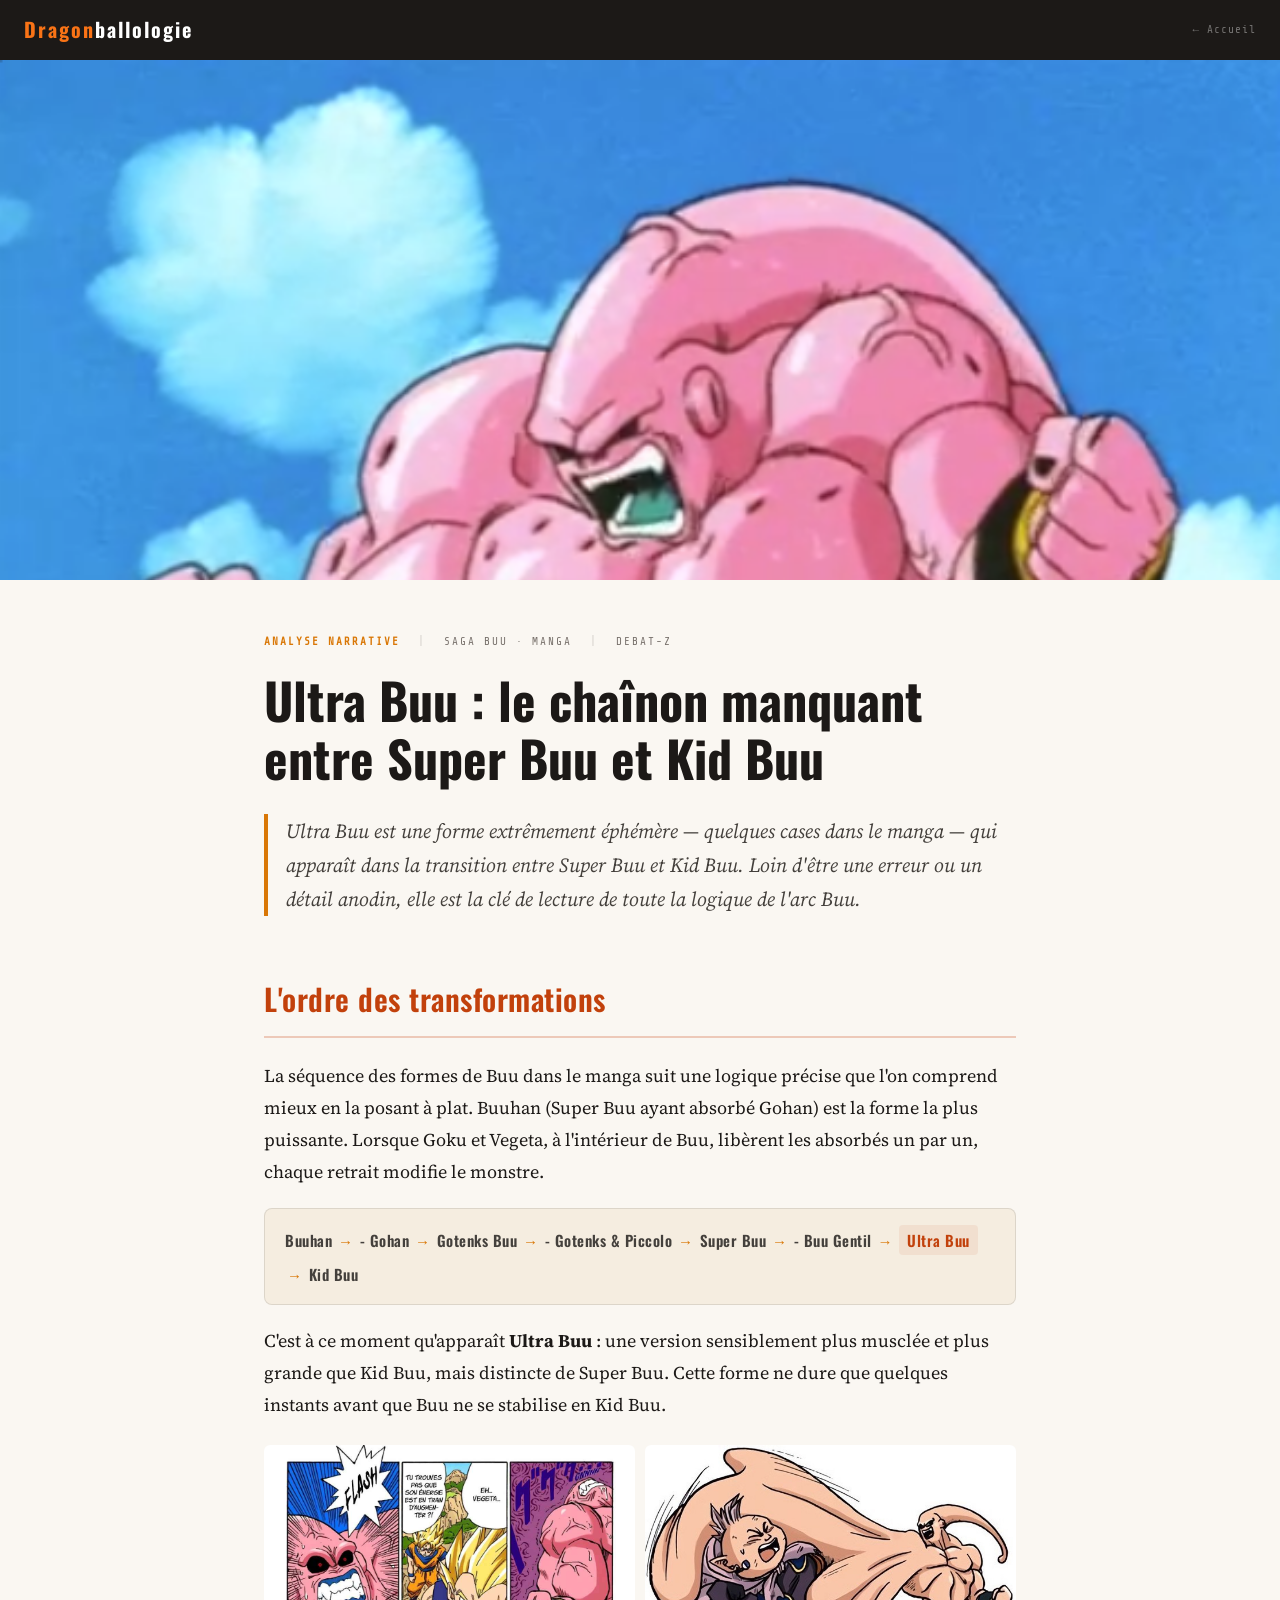
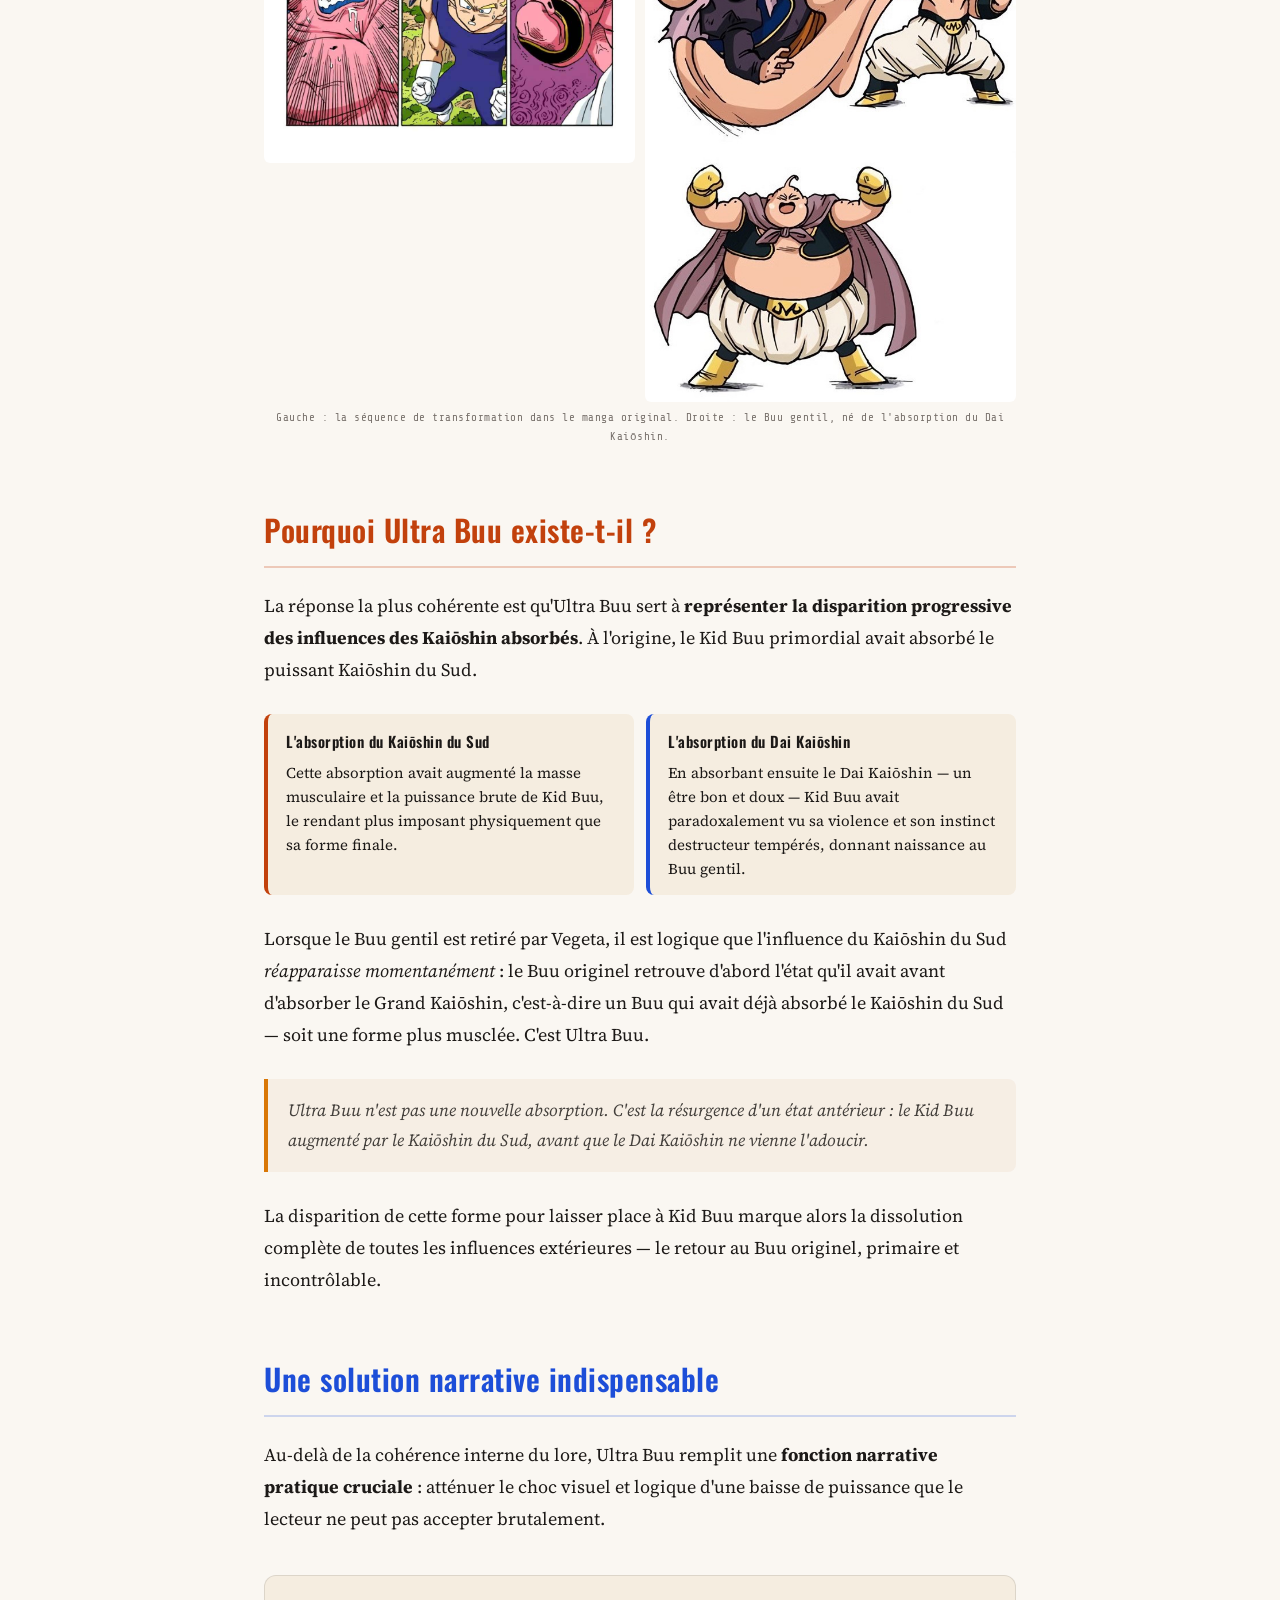
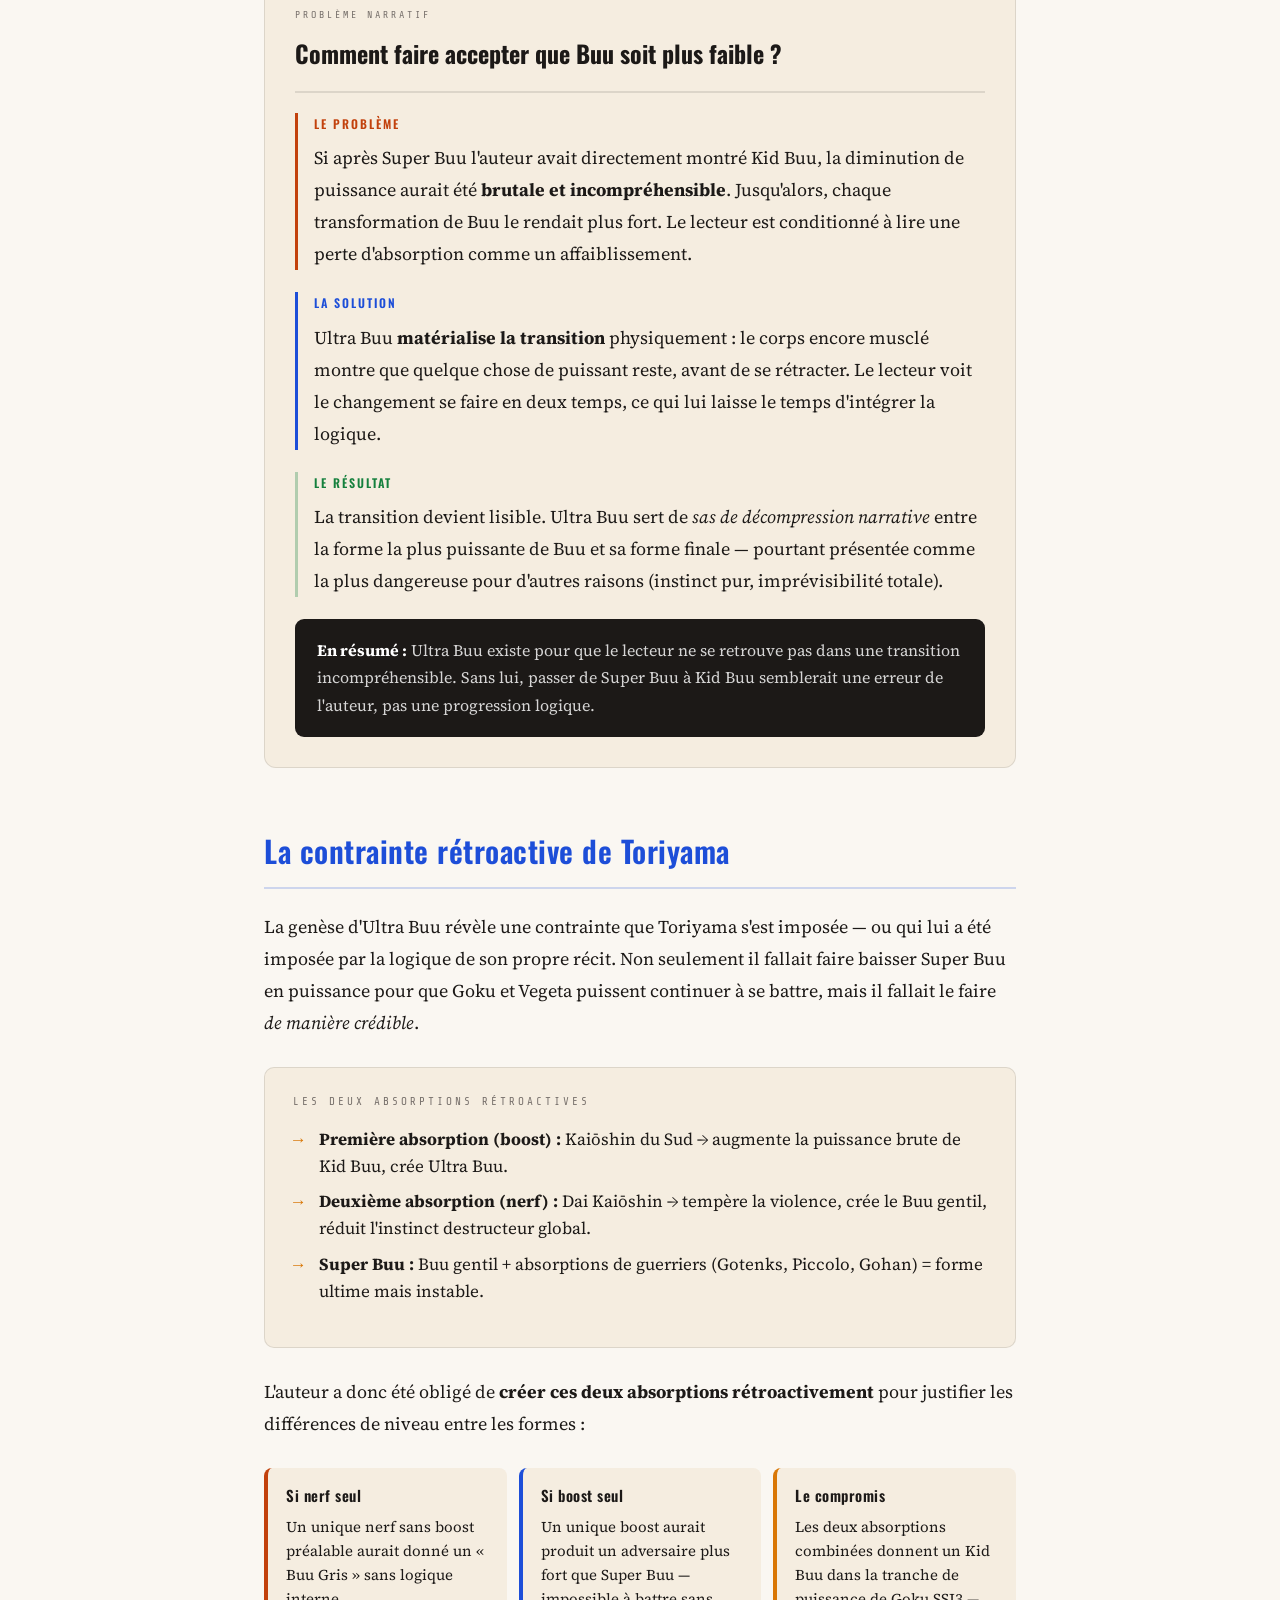
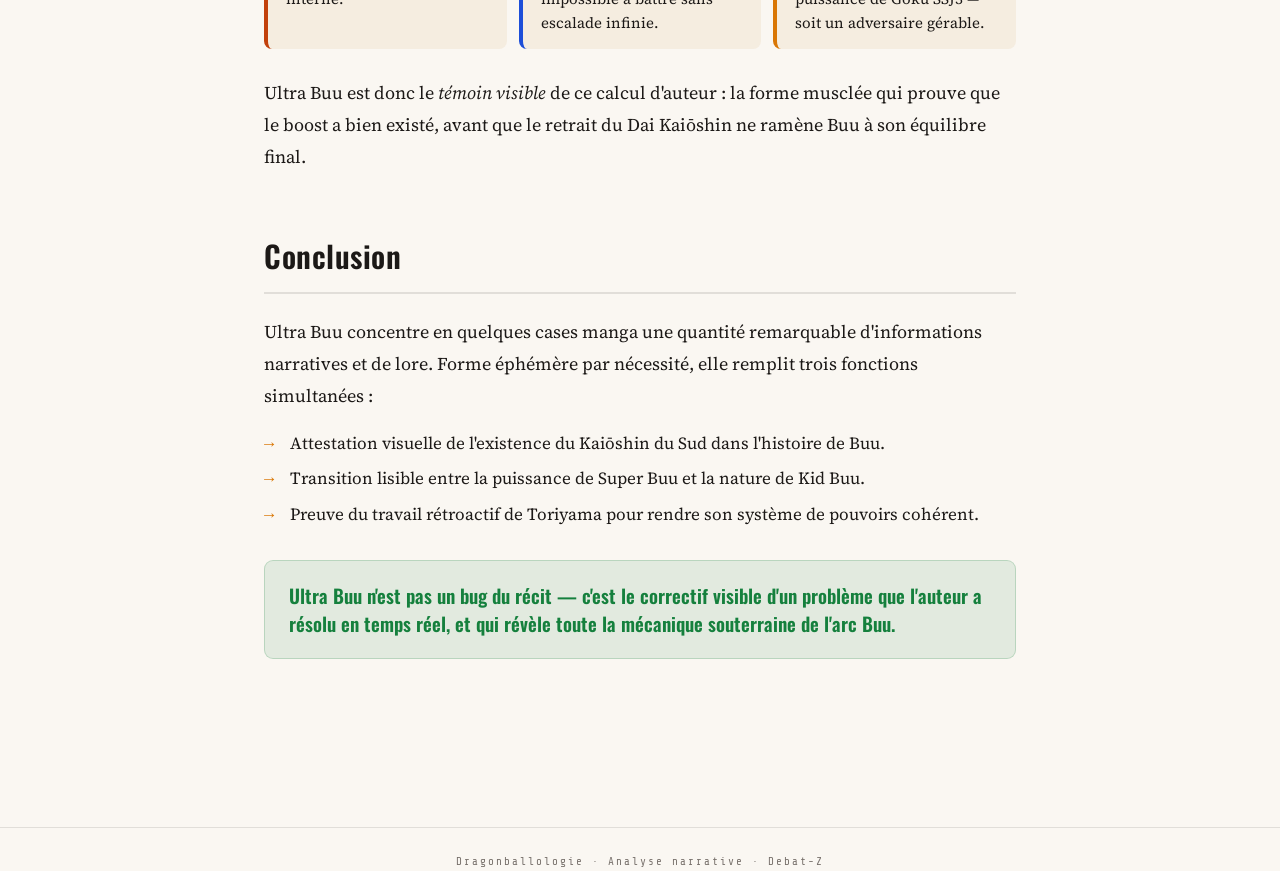
==== index.html @ 4bd29584 "Update index.html" ====
<!DOCTYPE html>
<html lang="fr">
<head>
  <meta charset="UTF-8">
  <meta name="viewport" content="width=device-width, initial-scale=1.0">
  <title>Ultra Buu — Dragonballologie</title>
  <link rel="stylesheet" href="ultra_buu_1.css">
</head>
<body>

<nav class="topnav">
  <a class="logo" href="index.html"><em>Dragon</em>ballologie</a>
  <a class="nav-back" href="index.html">← Accueil</a>
</nav>

<img class="banner" src="ultra_buu_1.png" alt="Ultra Buu — la forme musclée éphémère">

<main class="wrap">

  <div class="meta">
    <span class="cat">Analyse narrative</span>
    <span class="sep">|</span>
    <span>Saga Buu · Manga</span>
    <span class="sep">|</span>
    <span>Debat-Z</span>
  </div>

  <h1>Ultra Buu : le chaînon manquant entre Super Buu et Kid Buu</h1>

  <p class="lead">Ultra Buu est une forme extrêmement éphémère — quelques cases dans le manga — qui apparaît dans la transition entre Super Buu et Kid Buu. Loin d'être une erreur ou un détail anodin, elle est la clé de lecture de toute la logique de l'arc Buu.</p>

  <h2 class="c1">L'ordre des transformations</h2>

  <p>La séquence des formes de Buu dans le manga suit une logique précise que l'on comprend mieux en la posant à plat. Buuhan (Super Buu ayant absorbé Gohan) est la forme la plus puissante. Lorsque Goku et Vegeta, à l'intérieur de Buu, libèrent les absorbés un par un, chaque retrait modifie le monstre.</p>

  <div class="chain">
    <span class="chain-step">Buuhan</span>
    <span class="chain-arrow">→</span>
    <span class="chain-step">- Gohan</span>
    <span class="chain-arrow">→</span>
    <span class="chain-step">Gotenks Buu</span>
    <span class="chain-arrow">→</span>
    <span class="chain-step">- Gotenks &amp; Piccolo</span>
    <span class="chain-arrow">→</span>
    <span class="chain-step">Super Buu</span>
    <span class="chain-arrow">→</span>
    <span class="chain-step">- Buu Gentil</span>
    <span class="chain-arrow">→</span>
    <span class="chain-step highlight">Ultra Buu</span>
    <span class="chain-arrow">→</span>
    <span class="chain-step">Kid Buu</span>
  </div>

  <p>C'est à ce moment qu'apparaît <strong>Ultra Buu</strong> : une version sensiblement plus musclée et plus grande que Kid Buu, mais distincte de Super Buu. Cette forme ne dure que quelques instants avant que Buu ne se stabilise en Kid Buu.</p>

  <div class="manga-grid cols2">
    <img src="ultra_buu_2.png" alt="Transformation manga — retrait des absorbés">
    <img src="ultra_buu_3.png" alt="Le Buu gentil — absorption du Dai Kaiōshin">
  </div>
  <p class="img-caption">Gauche : la séquence de transformation dans le manga original. Droite : le Buu gentil, né de l'absorption du Dai Kaiōshin.</p>

  <h2 class="c1">Pourquoi Ultra Buu existe-t-il ?</h2>

  <p>La réponse la plus cohérente est qu'Ultra Buu sert à <strong>représenter la disparition progressive des influences des Kaiōshin absorbés</strong>. À l'origine, le Kid Buu primordial avait absorbé le puissant Kaiōshin du Sud.</p>

  <div class="pillars cols2">
    <div class="pillar c1">
      <strong>L'absorption du Kaiōshin du Sud</strong>
      <p>Cette absorption avait augmenté la masse musculaire et la puissance brute de Kid Buu, le rendant plus imposant physiquement que sa forme finale.</p>
    </div>
    <div class="pillar c2">
      <strong>L'absorption du Dai Kaiōshin</strong>
      <p>En absorbant ensuite le Dai Kaiōshin — un être bon et doux — Kid Buu avait paradoxalement vu sa violence et son instinct destructeur tempérés, donnant naissance au Buu gentil.</p>
    </div>
  </div>

  <p>Lorsque le Buu gentil est retiré par Vegeta, il est logique que l'influence du Kaiōshin du Sud <em>réapparaisse momentanément</em> : le Buu originel retrouve d'abord l'état qu'il avait avant d'absorber le Grand Kaiōshin, c'est-à-dire un Buu qui avait déjà absorbé le Kaiōshin du Sud — soit une forme plus musclée. C'est Ultra Buu.</p>

  <div class="callout">
    Ultra Buu n'est pas une nouvelle absorption. C'est la résurgence d'un état antérieur : le Kid Buu <em>augmenté</em> par le Kaiōshin du Sud, avant que le Dai Kaiōshin ne vienne l'adoucir.
  </div>

  <p>La disparition de cette forme pour laisser place à Kid Buu marque alors la dissolution complète de toutes les influences extérieures — le retour au Buu originel, primaire et incontrôlable.</p>

  <h2 class="c2">Une solution narrative indispensable</h2>

  <p>Au-delà de la cohérence interne du lore, Ultra Buu remplit une <strong>fonction narrative pratique cruciale</strong> : atténuer le choc visuel et logique d'une baisse de puissance que le lecteur ne peut pas accepter brutalement.</p>

  <div class="example">
    <div class="ex-num">Problème narratif</div>
    <div class="ex-title">Comment faire accepter que Buu soit plus faible ?</div>

    <div class="level c1">
      <div class="level-tag c1">Le problème</div>
      <p>Si après Super Buu l'auteur avait directement montré Kid Buu, la diminution de puissance aurait été <strong>brutale et incompréhensible</strong>. Jusqu'alors, chaque transformation de Buu le rendait plus fort. Le lecteur est conditionné à lire une perte d'absorption comme un affaiblissement.</p>
    </div>

    <div class="level c2">
      <div class="level-tag c2">La solution</div>
      <p>Ultra Buu <strong>matérialise la transition</strong> physiquement : le corps encore musclé montre que quelque chose de puissant reste, avant de se rétracter. Le lecteur voit le changement se faire en deux temps, ce qui lui laisse le temps d'intégrer la logique.</p>
    </div>

    <div class="level c3">
      <div class="level-tag c3">Le résultat</div>
      <p>La transition devient lisible. Ultra Buu sert de <em>sas de décompression narrative</em> entre la forme la plus puissante de Buu et sa forme finale — pourtant présentée comme la plus dangereuse pour d'autres raisons (instinct pur, imprévisibilité totale).</p>
    </div>

    <div class="concl"><strong>En résumé :</strong> Ultra Buu existe pour que le lecteur ne se retrouve pas dans une transition incompréhensible. Sans lui, passer de Super Buu à Kid Buu semblerait une erreur de l'auteur, pas une progression logique.</div>
  </div>

  <h2 class="c2">La contrainte rétroactive de Toriyama</h2>

  <p>La genèse d'Ultra Buu révèle une contrainte que Toriyama s'est imposée — ou qui lui a été imposée par la logique de son propre récit. Non seulement il fallait faire baisser Super Buu en puissance pour que Goku et Vegeta puissent continuer à se battre, mais il fallait le faire <em>de manière crédible</em>.</p>

  <div class="hierarchy">
    <div class="hierarchy-title">Les deux absorptions rétroactives</div>
    <ul class="arrow">
      <li><strong>Première absorption (boost) :</strong> Kaiōshin du Sud → augmente la puissance brute de Kid Buu, crée Ultra Buu.</li>
      <li><strong>Deuxième absorption (nerf) :</strong> Dai Kaiōshin → tempère la violence, crée le Buu gentil, réduit l'instinct destructeur global.</li>
      <li><strong>Super Buu :</strong> Buu gentil + absorptions de guerriers (Gotenks, Piccolo, Gohan) = forme ultime mais instable.</li>
    </ul>
  </div>

  <p>L'auteur a donc été obligé de <strong>créer ces deux absorptions rétroactivement</strong> pour justifier les différences de niveau entre les formes :</p>

  <div class="pillars cols3">
    <div class="pillar c1">
      <strong>Si nerf seul</strong>
      <p>Un unique nerf sans boost préalable aurait donné un « Buu Gris » sans logique interne.</p>
    </div>
    <div class="pillar c2">
      <strong>Si boost seul</strong>
      <p>Un unique boost aurait produit un adversaire plus fort que Super Buu — impossible à battre sans escalade infinie.</p>
    </div>
    <div class="pillar gold">
      <strong>Le compromis</strong>
      <p>Les deux absorptions combinées donnent un Kid Buu dans la tranche de puissance de Goku SSJ3 — soit un adversaire gérable.</p>
    </div>
  </div>

  <p>Ultra Buu est donc le <em>témoin visible</em> de ce calcul d'auteur : la forme musclée qui prouve que le boost a bien existé, avant que le retrait du Dai Kaiōshin ne ramène Buu à son équilibre final.</p>

  <h2 class="dark">Conclusion</h2>

  <p>Ultra Buu concentre en quelques cases manga une quantité remarquable d'informations narratives et de lore. Forme éphémère par nécessité, elle remplit trois fonctions simultanées :</p>

  <ul class="arrow">
    <li>Attestation visuelle de l'existence du Kaiōshin du Sud dans l'histoire de Buu.</li>
    <li>Transition lisible entre la puissance de Super Buu et la nature de Kid Buu.</li>
    <li>Preuve du travail rétroactif de Toriyama pour rendre son système de pouvoirs cohérent.</li>
  </ul>

  <div class="verdict">
    Ultra Buu n'est pas un bug du récit — c'est le correctif visible d'un problème que l'auteur a résolu en temps réel, et qui révèle toute la mécanique souterraine de l'arc Buu.
  </div>

</main>

<footer class="foot">Dragonballologie · Analyse narrative · Debat-Z</footer>

</body>
</html>
---- ultra_buu_1.css ----
@import url('https://fonts.googleapis.com/css2?family=Oswald:wght@400;600;700&family=Source+Serif+4:ital,opsz,wght@0,8..60,400;0,8..60,600;1,8..60,400&family=Share+Tech+Mono&display=swap');

:root {
  --c1:#c2410c; --c2:#1d4ed8; --c3:#15803d;
  --gold:#b45309; --goldb:#d97706;
  --bg:#faf7f2; --parchment:#f5ede0;
  --ink:#1c1917; --ink2:#44403c; --ink3:#78716c;
  --rule:rgba(0,0,0,.1); --max:800px;
}

*,*::before,*::after{box-sizing:border-box;margin:0;padding:0}

body {
  background:var(--bg);
  color:var(--ink);
  font-family:'Source Serif 4',Georgia,serif;
  font-size:18px;
  line-height:1.78;
}

/* ── NAV ── */
.topnav {
  background:var(--ink);
  padding:12px 24px;
  display:flex;
  align-items:center;
  gap:16px;
}
.logo {
  font-family:'Oswald',sans-serif;
  font-size:20px;
  font-weight:700;
  color:#fff;
  letter-spacing:2px;
  text-decoration:none;
}
.logo em { color:#f97316; font-style:normal }
.nav-back {
  font-family:'Share Tech Mono',monospace;
  font-size:11px;
  color:rgba(255,255,255,.4);
  text-decoration:none;
  letter-spacing:1px;
  margin-left:auto;
  transition:color .2s;
}
.nav-back:hover { color:rgba(255,255,255,.8) }

/* ── BANNER ── */
.banner {
  width:100%;
  max-height:520px;
  object-fit:cover;
  object-position:center top;
  display:block;
}

/* ── WRAP ── */
.wrap {
  max-width:var(--max);
  margin:0 auto;
  padding:52px 24px 96px;
}

/* ── META ── */
.meta {
  font-family:'Share Tech Mono',monospace;
  font-size:11px;
  letter-spacing:2px;
  text-transform:uppercase;
  color:var(--ink3);
  margin-bottom:20px;
  display:flex;
  gap:18px;
  align-items:center;
}
.meta .cat { color:var(--goldb); font-weight:700 }
.meta .sep { opacity:.3 }

/* ── HEADINGS ── */
h1 {
  font-family:'Oswald',sans-serif;
  font-size:clamp(30px,5vw,50px);
  font-weight:700;
  line-height:1.15;
  color:var(--ink);
  margin-bottom:28px;
}

.lead {
  font-size:20px;
  font-style:italic;
  color:var(--ink2);
  border-left:4px solid var(--goldb);
  padding-left:18px;
  margin-bottom:52px;
  line-height:1.7;
}

h2 {
  font-family:'Oswald',sans-serif;
  font-size:clamp(22px,3vw,30px);
  font-weight:600;
  margin:56px 0 22px;
  padding-bottom:10px;
  border-bottom:2px solid var(--rule);
  letter-spacing:.5px;
}
h2.c1 { color:var(--c1); border-color:rgba(194,65,12,.25) }
h2.c2 { color:var(--c2); border-color:rgba(29,78,216,.2) }
h2.c3 { color:var(--c3); border-color:rgba(21,128,61,.2) }
h2.dark { color:var(--ink); border-color:var(--rule) }

h3 {
  font-family:'Oswald',sans-serif;
  font-size:18px;
  font-weight:600;
  color:var(--ink2);
  margin:32px 0 10px;
  letter-spacing:.5px;
}

p { margin-bottom:18px }
p:last-child { margin-bottom:0 }

/* ── IMAGES ── */
.img-full {
  width:100%;
  border-radius:10px;
  margin:34px 0;
  box-shadow:0 4px 28px rgba(0,0,0,.1);
  display:block;
}
.img-sep {
  width:100%;
  max-width:700px;
  display:block;
  margin:52px auto;
  border-radius:14px;
  box-shadow:0 6px 32px rgba(0,0,0,.12);
}
.img-caption {
  font-family:'Share Tech Mono',monospace;
  font-size:11px;
  color:var(--ink3);
  text-align:center;
  margin-top:-18px;
  margin-bottom:34px;
  letter-spacing:.5px;
}

/* ── MANGA GRID ── */
.manga-grid {
  display:grid;
  gap:10px;
  margin:24px 0;
}
.manga-grid.cols2 { grid-template-columns:1fr 1fr }
.manga-grid.cols3 { grid-template-columns:1fr 1fr 1fr }
.manga-grid img {
  width:100%;
  border-radius:6px;
  display:block;
}

/* ── PILLARS ── */
.pillars {
  display:grid;
  gap:12px;
  margin:28px 0;
}
.pillars.cols2 { grid-template-columns:1fr 1fr }
.pillars.cols3 { grid-template-columns:1fr 1fr 1fr }

.pillar {
  background:var(--parchment);
  border-radius:8px;
  padding:14px 18px;
  border-left:4px solid;
}
.pillar.c1 { border-color:var(--c1) }
.pillar.c2 { border-color:var(--c2) }
.pillar.c3 { border-color:var(--c3) }
.pillar.gold { border-color:var(--goldb) }
.pillar strong {
  font-family:'Oswald',sans-serif;
  font-size:15px;
  font-weight:600;
  letter-spacing:.5px;
  display:block;
  margin-bottom:6px;
}
.pillar p { font-size:15px; line-height:1.6; margin:0 }

/* ── HIERARCHY / INFO BOX ── */
.hierarchy {
  background:var(--parchment);
  border:1.5px solid var(--rule);
  border-radius:10px;
  padding:24px 28px;
  margin:28px 0;
}
.hierarchy-title {
  font-family:'Share Tech Mono',monospace;
  font-size:11px;
  letter-spacing:3px;
  text-transform:uppercase;
  color:var(--ink3);
  margin-bottom:14px;
}

/* ── ARROW LIST ── */
ul.arrow {
  list-style:none;
  padding:0;
  margin:14px 0 18px;
}
ul.arrow li {
  padding-left:26px;
  position:relative;
  margin-bottom:8px;
  font-size:17px;
  line-height:1.6;
}
ul.arrow li::before {
  content:'→';
  color:var(--goldb);
  position:absolute;
  left:0;
  font-family:'Share Tech Mono',monospace;
}

/* ── CHAIN / TRANSFORMATION ── */
.chain {
  font-family:'Oswald',sans-serif;
  font-size:15px;
  font-weight:600;
  letter-spacing:.5px;
  display:flex;
  flex-wrap:wrap;
  gap:6px 4px;
  align-items:center;
  margin:20px 0;
  padding:16px 20px;
  background:var(--parchment);
  border-radius:8px;
  border:1px solid var(--rule);
}
.chain-step { color:var(--ink2) }
.chain-arrow { color:var(--goldb); margin:0 2px }
.chain-step.highlight { color:var(--c1); background:rgba(194,65,12,.08); padding:2px 8px; border-radius:4px }

/* ── EXAMPLE BLOCK (3 cercles) ── */
.example {
  background:var(--parchment);
  border:1.5px solid var(--rule);
  border-radius:12px;
  padding:30px;
  margin:40px 0;
}
.ex-num {
  font-family:'Share Tech Mono',monospace;
  font-size:10px;
  letter-spacing:3px;
  text-transform:uppercase;
  color:var(--ink3);
  margin-bottom:8px;
}
.ex-title {
  font-family:'Oswald',sans-serif;
  font-size:24px;
  font-weight:700;
  color:var(--ink);
  margin-bottom:20px;
  padding-bottom:16px;
  border-bottom:2px solid var(--rule);
}

.level {
  margin-bottom:22px;
  padding-left:16px;
  border-left:3px solid;
}
.level.c1 { border-color:var(--c1) }
.level.c2 { border-color:var(--c2) }
.level.c3 { border-color:rgba(21,128,61,.3) }

.level-tag {
  font-family:'Oswald',sans-serif;
  font-size:12px;
  font-weight:600;
  letter-spacing:2px;
  text-transform:uppercase;
  margin-bottom:8px;
}
.level-tag.c1 { color:var(--c1) }
.level-tag.c2 { color:var(--c2) }
.level-tag.c3 { color:var(--c3) }

/* ── CONCLUSION / VERDICT ── */
.concl {
  background:var(--ink);
  color:rgba(255,255,255,.82);
  border-radius:9px;
  padding:18px 22px;
  margin-top:22px;
  font-size:16px;
  line-height:1.7;
}
.concl strong { color:#fff }

.verdict {
  font-family:'Oswald',sans-serif;
  font-size:19px;
  font-weight:600;
  color:var(--c3);
  background:rgba(21,128,61,.1);
  border:1.5px solid rgba(21,128,61,.2);
  border-radius:9px;
  padding:20px 24px;
  margin-top:32px;
  line-height:1.5;
}

/* ── CALLOUT ── */
.callout {
  border-left:4px solid var(--goldb);
  background:rgba(180,83,9,.06);
  border-radius:0 8px 8px 0;
  padding:16px 20px;
  margin:28px 0;
  font-style:italic;
  color:var(--ink2);
  font-size:17px;
}

/* ── FOOTER ── */
.foot {
  margin-top:72px;
  font-family:'Share Tech Mono',monospace;
  font-size:11px;
  text-align:center;
  color:var(--ink3);
  letter-spacing:2px;
  border-top:1px solid var(--rule);
  padding-top:24px;
}

/* ── RESPONSIVE ── */
@media(max-width:600px){
  .pillars.cols2,.pillars.cols3 { grid-template-columns:1fr }
  .manga-grid.cols2,.manga-grid.cols3 { grid-template-columns:1fr }
  .chain { font-size:13px }
  .example { padding:20px 16px }
}
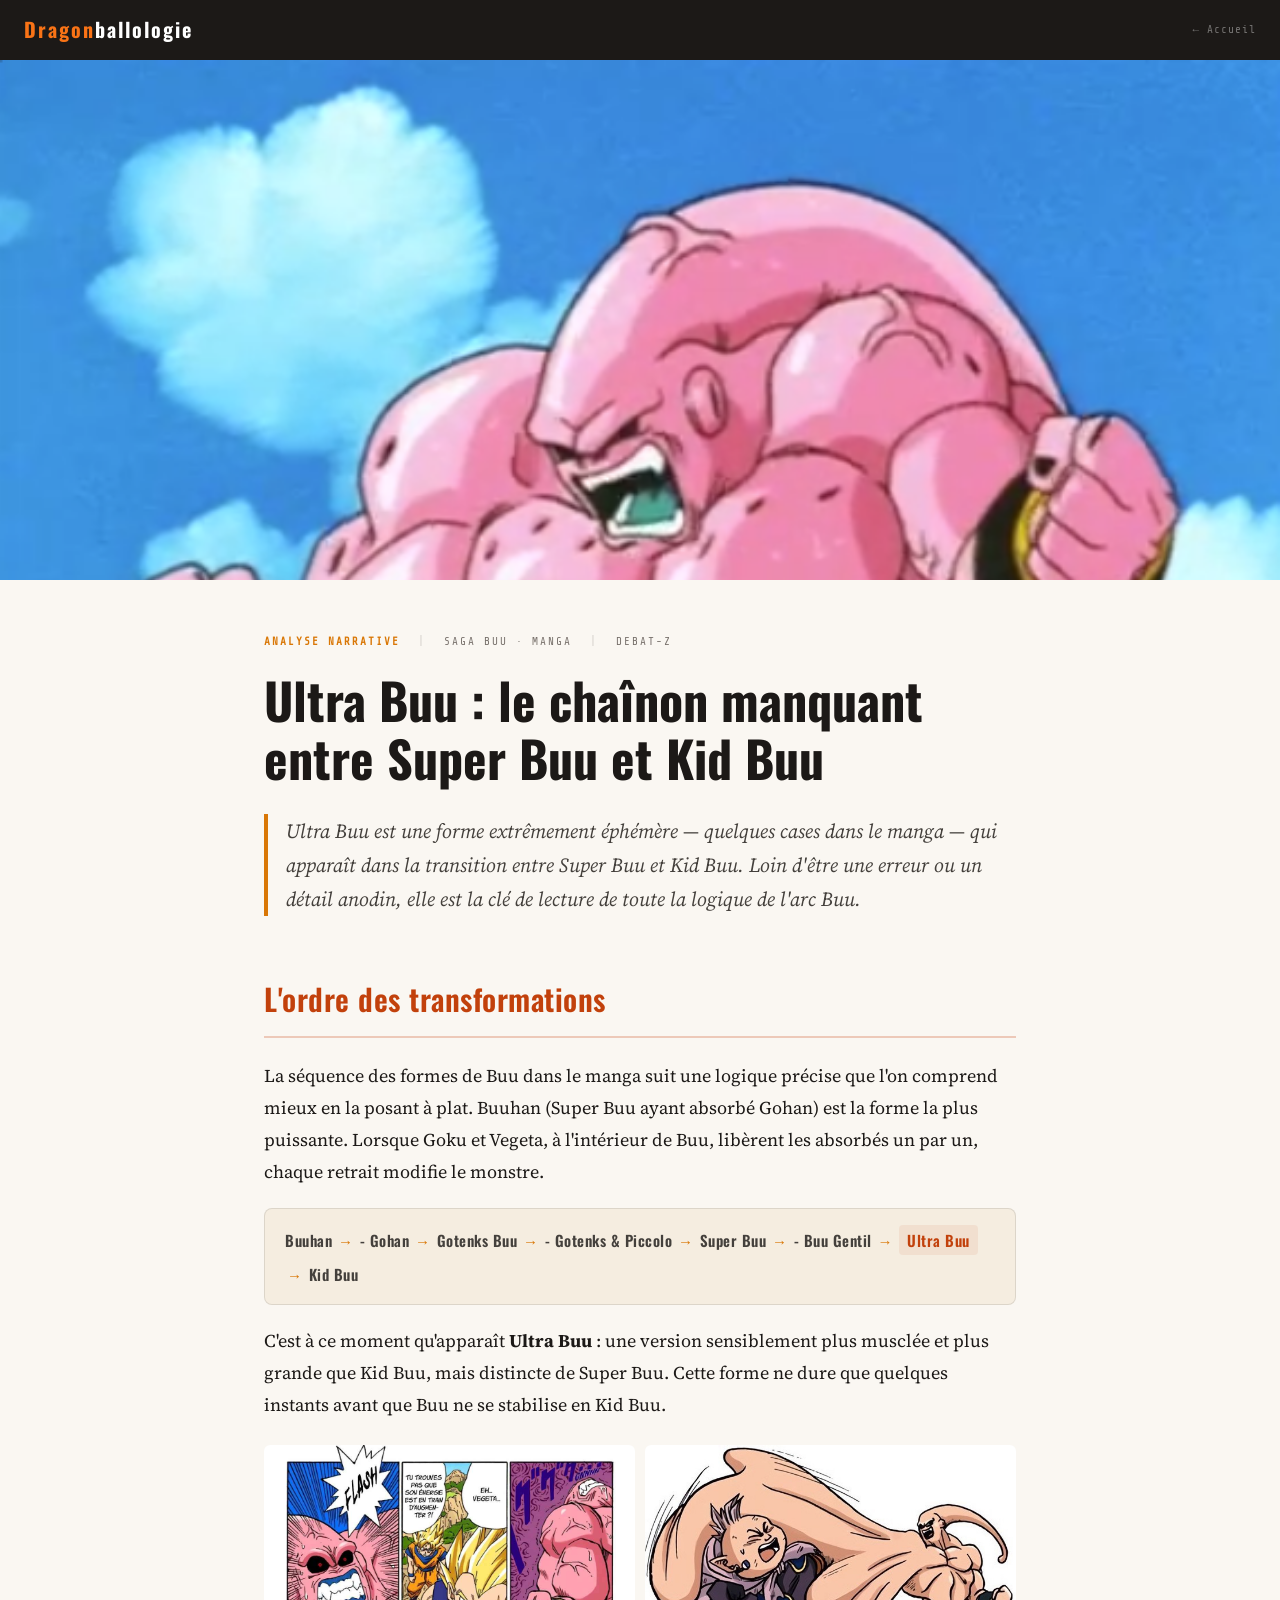
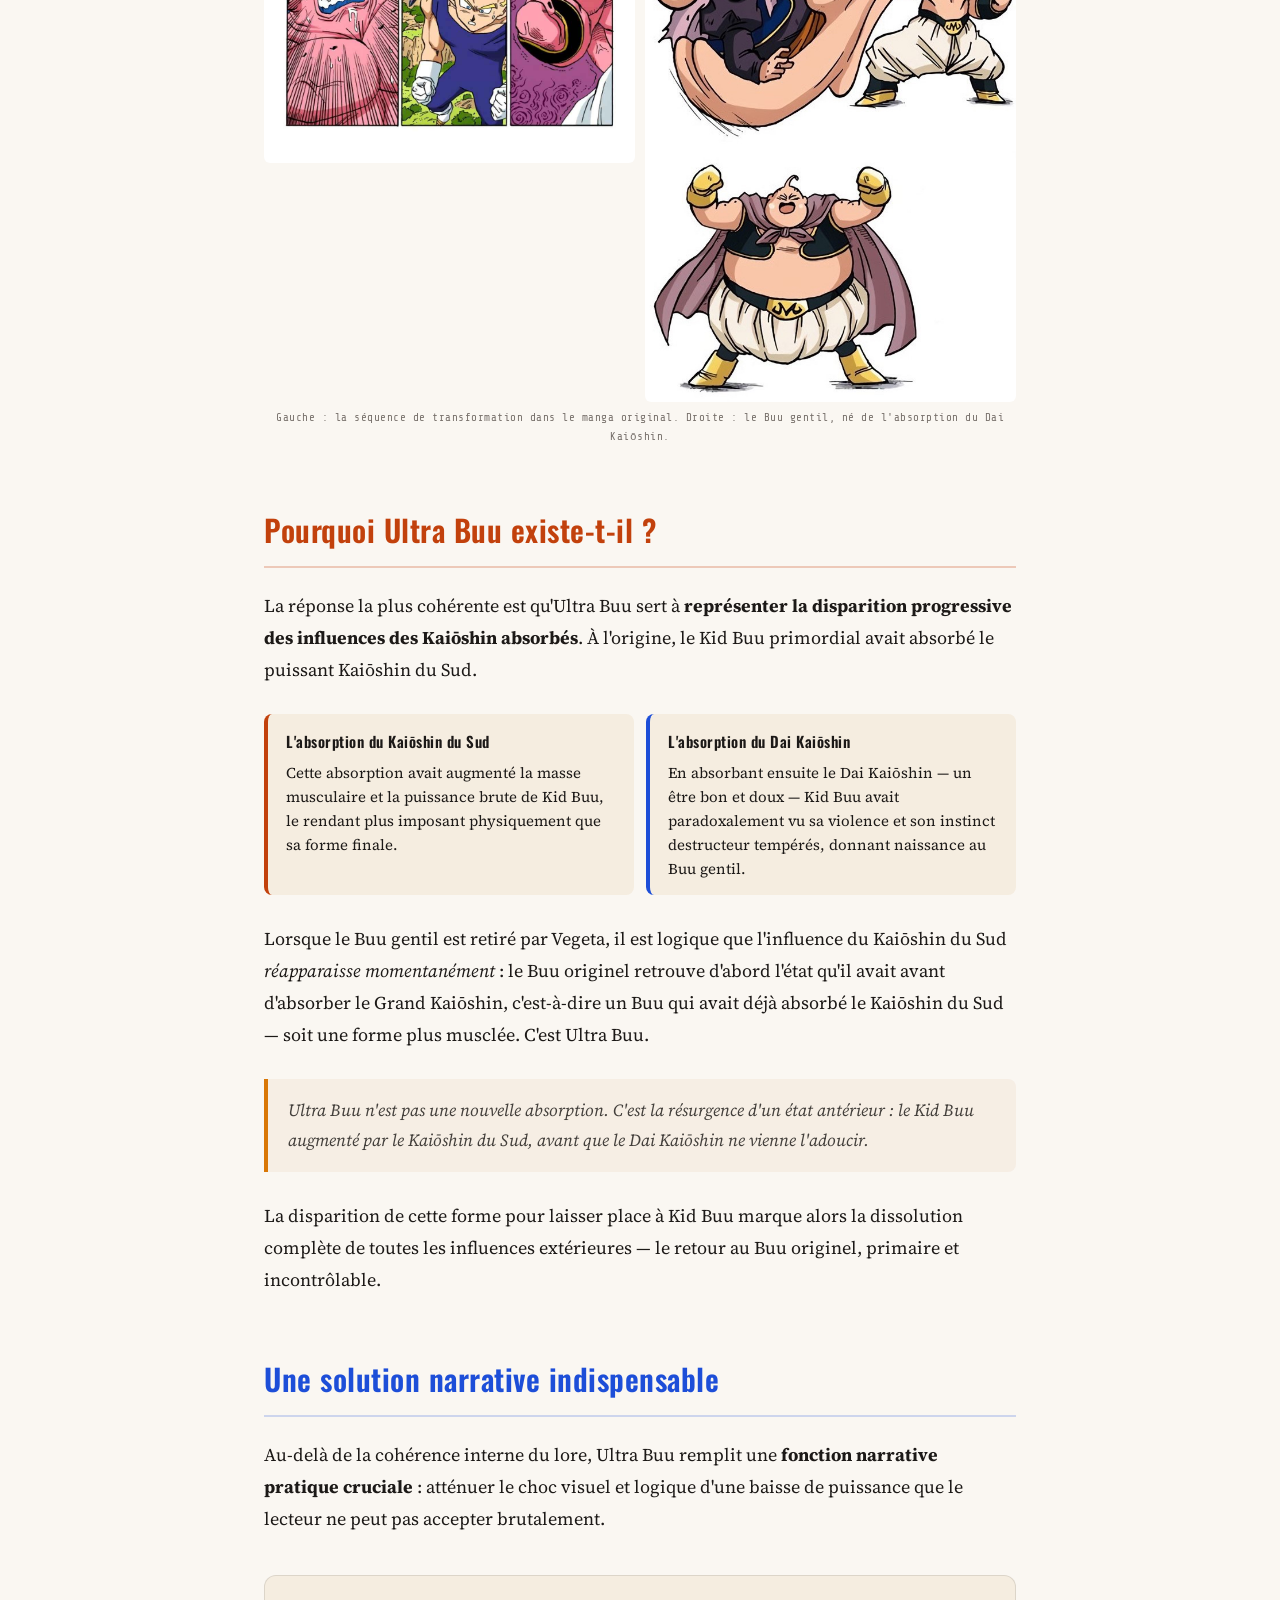
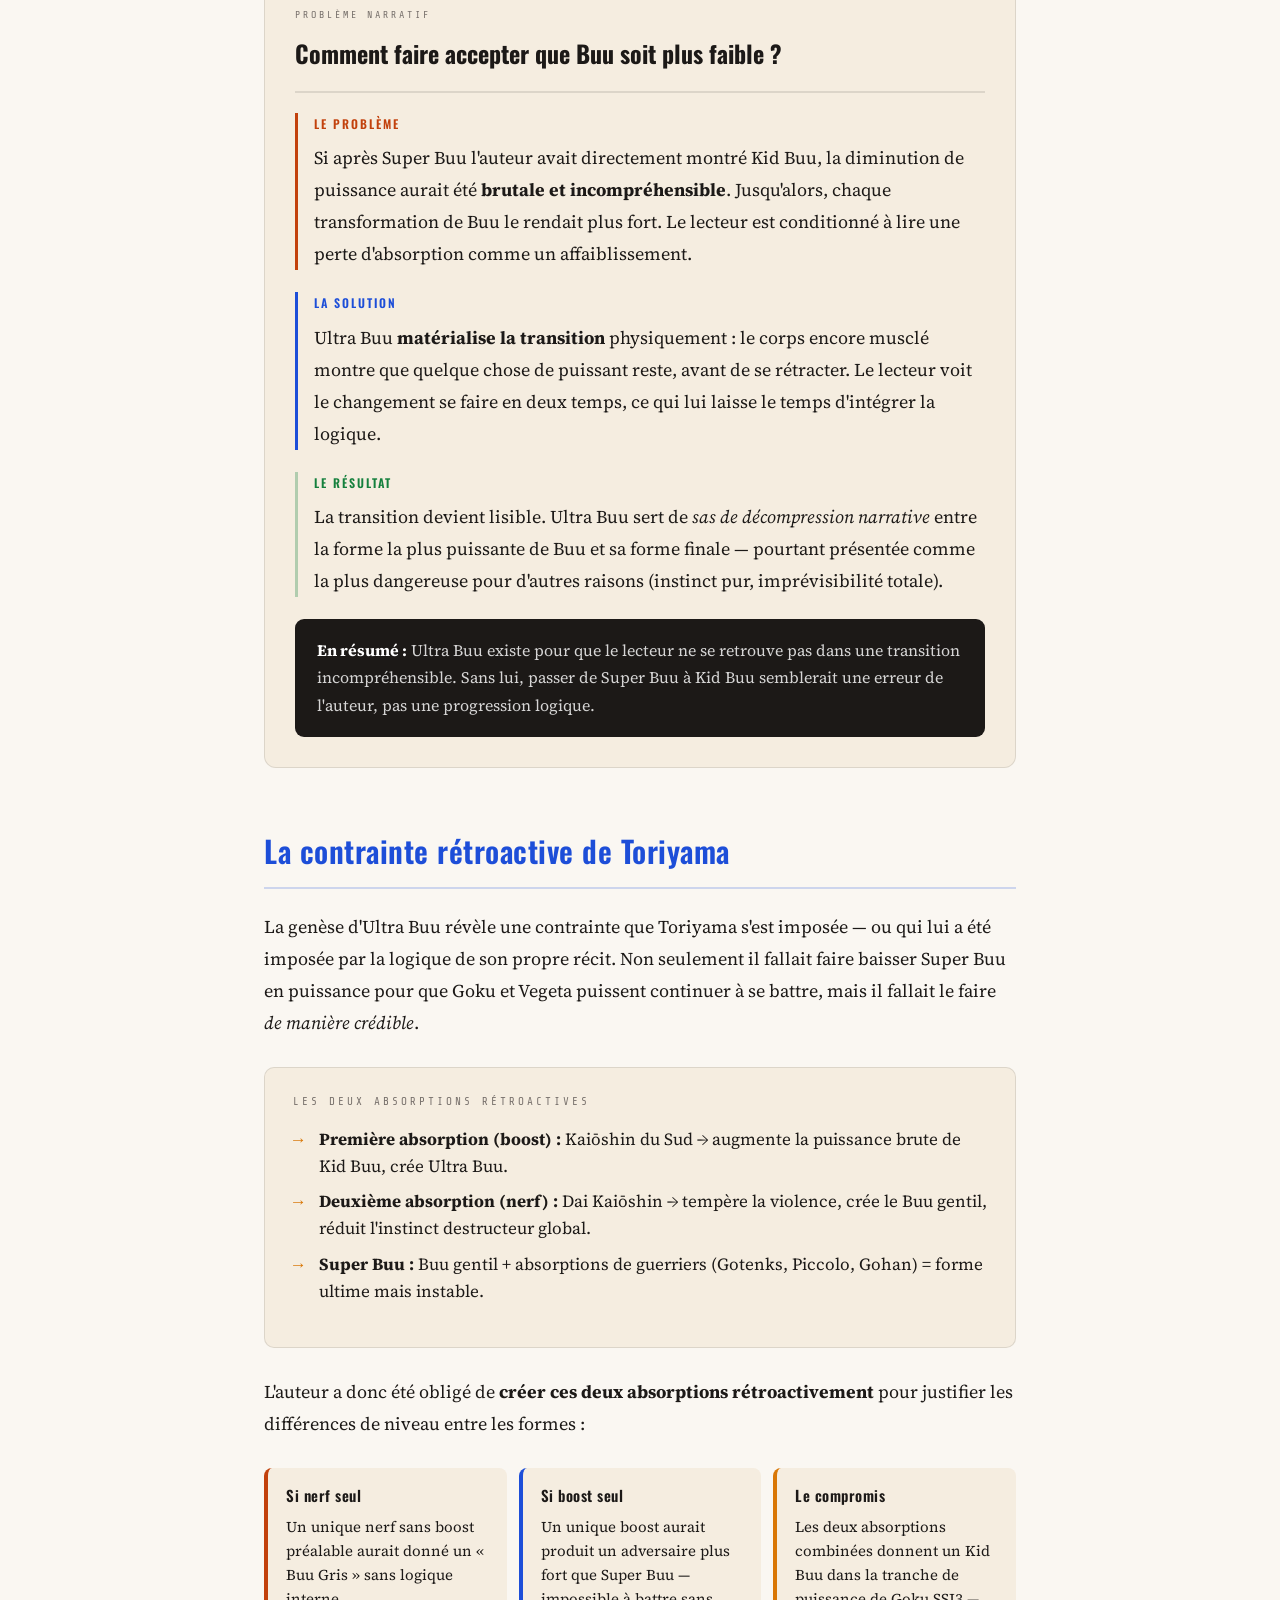
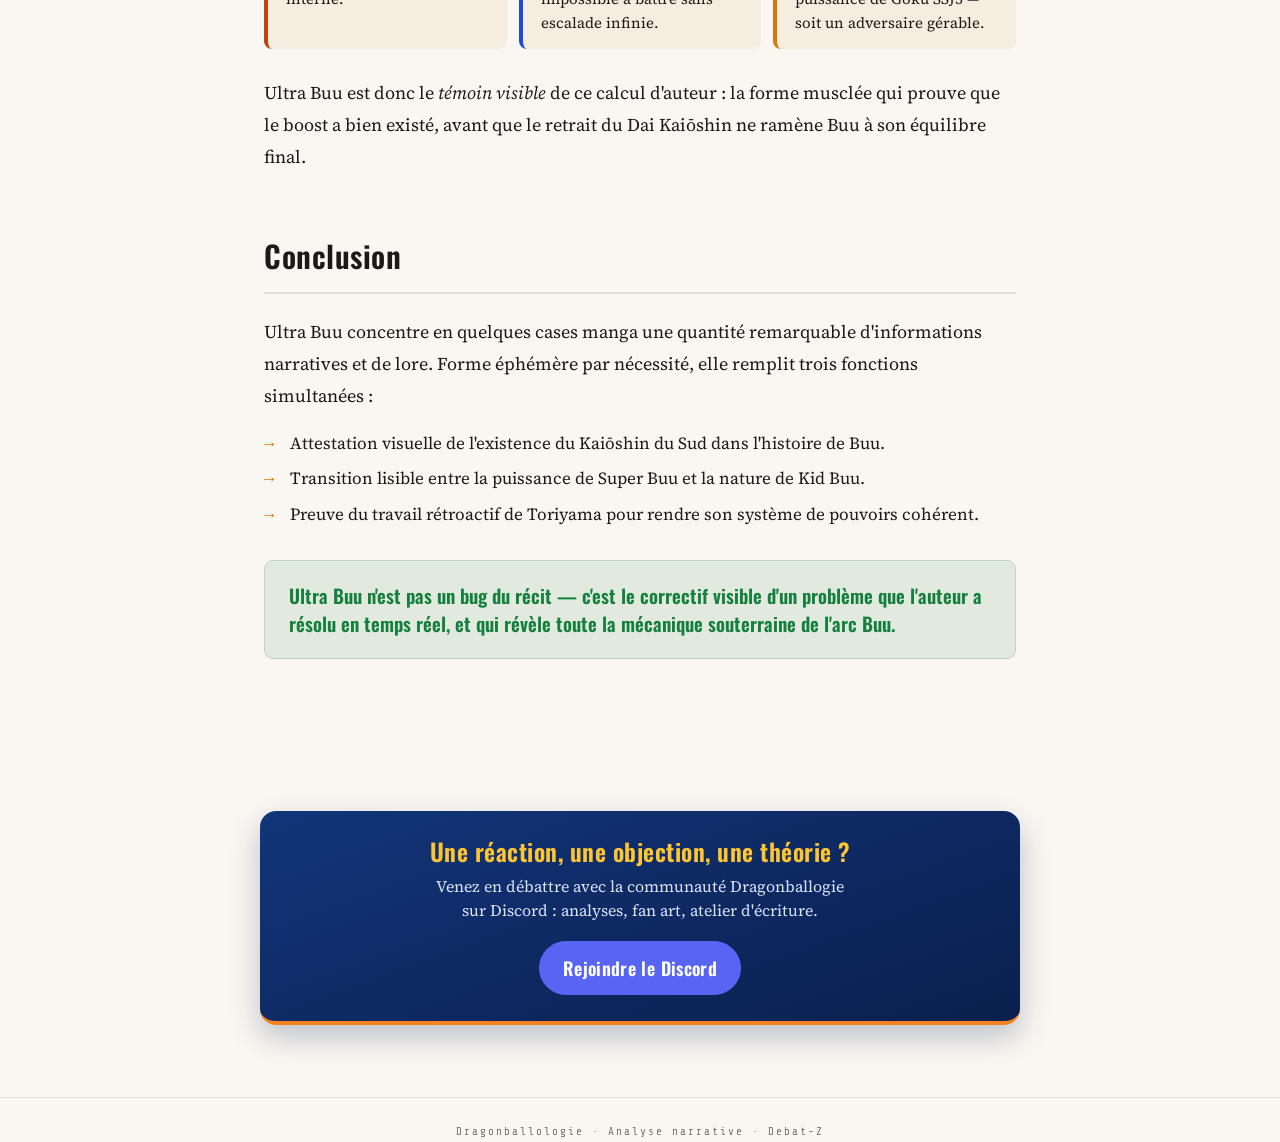
==== commit 58bee35c: "Bloc « Rejoindre le Discord »" ====
--- a/index.html
+++ b/index.html
@@ -1,162 +1,171 @@
-<!DOCTYPE html>
-<html lang="fr">
-<head>
-  <meta charset="UTF-8">
-  <meta name="viewport" content="width=device-width, initial-scale=1.0">
-  <title>Ultra Buu — Dragonballologie</title>
-  <link rel="stylesheet" href="ultra_buu_1.css">
-</head>
-<body>
-
-<nav class="topnav">
-  <a class="logo" href="index.html"><em>Dragon</em>ballologie</a>
-  <a class="nav-back" href="index.html">← Accueil</a>
-</nav>
-
-<img class="banner" src="ultra_buu_1.png" alt="Ultra Buu — la forme musclée éphémère">
-
-<main class="wrap">
-
-  <div class="meta">
-    <span class="cat">Analyse narrative</span>
-    <span class="sep">|</span>
-    <span>Saga Buu · Manga</span>
-    <span class="sep">|</span>
-    <span>Debat-Z</span>
-  </div>
-
-  <h1>Ultra Buu : le chaînon manquant entre Super Buu et Kid Buu</h1>
-
-  <p class="lead">Ultra Buu est une forme extrêmement éphémère — quelques cases dans le manga — qui apparaît dans la transition entre Super Buu et Kid Buu. Loin d'être une erreur ou un détail anodin, elle est la clé de lecture de toute la logique de l'arc Buu.</p>
-
-  <h2 class="c1">L'ordre des transformations</h2>
-
-  <p>La séquence des formes de Buu dans le manga suit une logique précise que l'on comprend mieux en la posant à plat. Buuhan (Super Buu ayant absorbé Gohan) est la forme la plus puissante. Lorsque Goku et Vegeta, à l'intérieur de Buu, libèrent les absorbés un par un, chaque retrait modifie le monstre.</p>
-
-  <div class="chain">
-    <span class="chain-step">Buuhan</span>
-    <span class="chain-arrow">→</span>
-    <span class="chain-step">- Gohan</span>
-    <span class="chain-arrow">→</span>
-    <span class="chain-step">Gotenks Buu</span>
-    <span class="chain-arrow">→</span>
-    <span class="chain-step">- Gotenks &amp; Piccolo</span>
-    <span class="chain-arrow">→</span>
-    <span class="chain-step">Super Buu</span>
-    <span class="chain-arrow">→</span>
-    <span class="chain-step">- Buu Gentil</span>
-    <span class="chain-arrow">→</span>
-    <span class="chain-step highlight">Ultra Buu</span>
-    <span class="chain-arrow">→</span>
-    <span class="chain-step">Kid Buu</span>
-  </div>
-
-  <p>C'est à ce moment qu'apparaît <strong>Ultra Buu</strong> : une version sensiblement plus musclée et plus grande que Kid Buu, mais distincte de Super Buu. Cette forme ne dure que quelques instants avant que Buu ne se stabilise en Kid Buu.</p>
-
-  <div class="manga-grid cols2">
-    <img src="ultra_buu_2.png" alt="Transformation manga — retrait des absorbés">
-    <img src="ultra_buu_3.png" alt="Le Buu gentil — absorption du Dai Kaiōshin">
-  </div>
-  <p class="img-caption">Gauche : la séquence de transformation dans le manga original. Droite : le Buu gentil, né de l'absorption du Dai Kaiōshin.</p>
-
-  <h2 class="c1">Pourquoi Ultra Buu existe-t-il ?</h2>
-
-  <p>La réponse la plus cohérente est qu'Ultra Buu sert à <strong>représenter la disparition progressive des influences des Kaiōshin absorbés</strong>. À l'origine, le Kid Buu primordial avait absorbé le puissant Kaiōshin du Sud.</p>
-
-  <div class="pillars cols2">
-    <div class="pillar c1">
-      <strong>L'absorption du Kaiōshin du Sud</strong>
-      <p>Cette absorption avait augmenté la masse musculaire et la puissance brute de Kid Buu, le rendant plus imposant physiquement que sa forme finale.</p>
-    </div>
-    <div class="pillar c2">
-      <strong>L'absorption du Dai Kaiōshin</strong>
-      <p>En absorbant ensuite le Dai Kaiōshin — un être bon et doux — Kid Buu avait paradoxalement vu sa violence et son instinct destructeur tempérés, donnant naissance au Buu gentil.</p>
-    </div>
-  </div>
-
-  <p>Lorsque le Buu gentil est retiré par Vegeta, il est logique que l'influence du Kaiōshin du Sud <em>réapparaisse momentanément</em> : le Buu originel retrouve d'abord l'état qu'il avait avant d'absorber le Grand Kaiōshin, c'est-à-dire un Buu qui avait déjà absorbé le Kaiōshin du Sud — soit une forme plus musclée. C'est Ultra Buu.</p>
-
-  <div class="callout">
-    Ultra Buu n'est pas une nouvelle absorption. C'est la résurgence d'un état antérieur : le Kid Buu <em>augmenté</em> par le Kaiōshin du Sud, avant que le Dai Kaiōshin ne vienne l'adoucir.
-  </div>
-
-  <p>La disparition de cette forme pour laisser place à Kid Buu marque alors la dissolution complète de toutes les influences extérieures — le retour au Buu originel, primaire et incontrôlable.</p>
-
-  <h2 class="c2">Une solution narrative indispensable</h2>
-
-  <p>Au-delà de la cohérence interne du lore, Ultra Buu remplit une <strong>fonction narrative pratique cruciale</strong> : atténuer le choc visuel et logique d'une baisse de puissance que le lecteur ne peut pas accepter brutalement.</p>
-
-  <div class="example">
-    <div class="ex-num">Problème narratif</div>
-    <div class="ex-title">Comment faire accepter que Buu soit plus faible ?</div>
-
-    <div class="level c1">
-      <div class="level-tag c1">Le problème</div>
-      <p>Si après Super Buu l'auteur avait directement montré Kid Buu, la diminution de puissance aurait été <strong>brutale et incompréhensible</strong>. Jusqu'alors, chaque transformation de Buu le rendait plus fort. Le lecteur est conditionné à lire une perte d'absorption comme un affaiblissement.</p>
-    </div>
-
-    <div class="level c2">
-      <div class="level-tag c2">La solution</div>
-      <p>Ultra Buu <strong>matérialise la transition</strong> physiquement : le corps encore musclé montre que quelque chose de puissant reste, avant de se rétracter. Le lecteur voit le changement se faire en deux temps, ce qui lui laisse le temps d'intégrer la logique.</p>
-    </div>
-
-    <div class="level c3">
-      <div class="level-tag c3">Le résultat</div>
-      <p>La transition devient lisible. Ultra Buu sert de <em>sas de décompression narrative</em> entre la forme la plus puissante de Buu et sa forme finale — pourtant présentée comme la plus dangereuse pour d'autres raisons (instinct pur, imprévisibilité totale).</p>
-    </div>
-
-    <div class="concl"><strong>En résumé :</strong> Ultra Buu existe pour que le lecteur ne se retrouve pas dans une transition incompréhensible. Sans lui, passer de Super Buu à Kid Buu semblerait une erreur de l'auteur, pas une progression logique.</div>
-  </div>
-
-  <h2 class="c2">La contrainte rétroactive de Toriyama</h2>
-
-  <p>La genèse d'Ultra Buu révèle une contrainte que Toriyama s'est imposée — ou qui lui a été imposée par la logique de son propre récit. Non seulement il fallait faire baisser Super Buu en puissance pour que Goku et Vegeta puissent continuer à se battre, mais il fallait le faire <em>de manière crédible</em>.</p>
-
-  <div class="hierarchy">
-    <div class="hierarchy-title">Les deux absorptions rétroactives</div>
-    <ul class="arrow">
-      <li><strong>Première absorption (boost) :</strong> Kaiōshin du Sud → augmente la puissance brute de Kid Buu, crée Ultra Buu.</li>
-      <li><strong>Deuxième absorption (nerf) :</strong> Dai Kaiōshin → tempère la violence, crée le Buu gentil, réduit l'instinct destructeur global.</li>
-      <li><strong>Super Buu :</strong> Buu gentil + absorptions de guerriers (Gotenks, Piccolo, Gohan) = forme ultime mais instable.</li>
-    </ul>
-  </div>
-
-  <p>L'auteur a donc été obligé de <strong>créer ces deux absorptions rétroactivement</strong> pour justifier les différences de niveau entre les formes :</p>
-
-  <div class="pillars cols3">
-    <div class="pillar c1">
-      <strong>Si nerf seul</strong>
-      <p>Un unique nerf sans boost préalable aurait donné un « Buu Gris » sans logique interne.</p>
-    </div>
-    <div class="pillar c2">
-      <strong>Si boost seul</strong>
-      <p>Un unique boost aurait produit un adversaire plus fort que Super Buu — impossible à battre sans escalade infinie.</p>
-    </div>
-    <div class="pillar gold">
-      <strong>Le compromis</strong>
-      <p>Les deux absorptions combinées donnent un Kid Buu dans la tranche de puissance de Goku SSJ3 — soit un adversaire gérable.</p>
-    </div>
-  </div>
-
-  <p>Ultra Buu est donc le <em>témoin visible</em> de ce calcul d'auteur : la forme musclée qui prouve que le boost a bien existé, avant que le retrait du Dai Kaiōshin ne ramène Buu à son équilibre final.</p>
-
-  <h2 class="dark">Conclusion</h2>
-
-  <p>Ultra Buu concentre en quelques cases manga une quantité remarquable d'informations narratives et de lore. Forme éphémère par nécessité, elle remplit trois fonctions simultanées :</p>
-
-  <ul class="arrow">
-    <li>Attestation visuelle de l'existence du Kaiōshin du Sud dans l'histoire de Buu.</li>
-    <li>Transition lisible entre la puissance de Super Buu et la nature de Kid Buu.</li>
-    <li>Preuve du travail rétroactif de Toriyama pour rendre son système de pouvoirs cohérent.</li>
-  </ul>
-
-  <div class="verdict">
-    Ultra Buu n'est pas un bug du récit — c'est le correctif visible d'un problème que l'auteur a résolu en temps réel, et qui révèle toute la mécanique souterraine de l'arc Buu.
-  </div>
-
-</main>
-
-<footer class="foot">Dragonballologie · Analyse narrative · Debat-Z</footer>
-
-</body>
-</html>
+<!DOCTYPE html>
+<html lang="fr">
+<head>
+  <meta charset="UTF-8">
+  <meta name="viewport" content="width=device-width, initial-scale=1.0">
+  <title>Ultra Buu — Dragonballologie</title>
+  <link rel="stylesheet" href="ultra_buu_1.css">
+<script src="/assets/site-nav.js" defer></script>
+<script data-goatcounter="https://dragonballogy.goatcounter.com/count" async src="//gc.zgo.at/count.js"></script>
+</head>
+<body>
+
+<nav class="topnav">
+  <a class="logo" href="index.html"><em>Dragon</em>ballologie</a>
+  <a class="nav-back" href="index.html">← Accueil</a>
+</nav>
+
+<img class="banner" src="ultra_buu_1.png" alt="Ultra Buu — la forme musclée éphémère">
+
+<main class="wrap">
+
+  <div class="meta">
+    <span class="cat">Analyse narrative</span>
+    <span class="sep">|</span>
+    <span>Saga Buu · Manga</span>
+    <span class="sep">|</span>
+    <span>Debat-Z</span>
+  </div>
+
+  <h1>Ultra Buu : le chaînon manquant entre Super Buu et Kid Buu</h1>
+
+  <p class="lead">Ultra Buu est une forme extrêmement éphémère — quelques cases dans le manga — qui apparaît dans la transition entre Super Buu et Kid Buu. Loin d'être une erreur ou un détail anodin, elle est la clé de lecture de toute la logique de l'arc Buu.</p>
+
+  <h2 class="c1">L'ordre des transformations</h2>
+
+  <p>La séquence des formes de Buu dans le manga suit une logique précise que l'on comprend mieux en la posant à plat. Buuhan (Super Buu ayant absorbé Gohan) est la forme la plus puissante. Lorsque Goku et Vegeta, à l'intérieur de Buu, libèrent les absorbés un par un, chaque retrait modifie le monstre.</p>
+
+  <div class="chain">
+    <span class="chain-step">Buuhan</span>
+    <span class="chain-arrow">→</span>
+    <span class="chain-step">- Gohan</span>
+    <span class="chain-arrow">→</span>
+    <span class="chain-step">Gotenks Buu</span>
+    <span class="chain-arrow">→</span>
+    <span class="chain-step">- Gotenks &amp; Piccolo</span>
+    <span class="chain-arrow">→</span>
+    <span class="chain-step">Super Buu</span>
+    <span class="chain-arrow">→</span>
+    <span class="chain-step">- Buu Gentil</span>
+    <span class="chain-arrow">→</span>
+    <span class="chain-step highlight">Ultra Buu</span>
+    <span class="chain-arrow">→</span>
+    <span class="chain-step">Kid Buu</span>
+  </div>
+
+  <p>C'est à ce moment qu'apparaît <strong>Ultra Buu</strong> : une version sensiblement plus musclée et plus grande que Kid Buu, mais distincte de Super Buu. Cette forme ne dure que quelques instants avant que Buu ne se stabilise en Kid Buu.</p>
+
+  <div class="manga-grid cols2">
+    <img src="ultra_buu_2.png" alt="Transformation manga — retrait des absorbés">
+    <img src="ultra_buu_3.png" alt="Le Buu gentil — absorption du Dai Kaiōshin">
+  </div>
+  <p class="img-caption">Gauche : la séquence de transformation dans le manga original. Droite : le Buu gentil, né de l'absorption du Dai Kaiōshin.</p>
+
+  <h2 class="c1">Pourquoi Ultra Buu existe-t-il ?</h2>
+
+  <p>La réponse la plus cohérente est qu'Ultra Buu sert à <strong>représenter la disparition progressive des influences des Kaiōshin absorbés</strong>. À l'origine, le Kid Buu primordial avait absorbé le puissant Kaiōshin du Sud.</p>
+
+  <div class="pillars cols2">
+    <div class="pillar c1">
+      <strong>L'absorption du Kaiōshin du Sud</strong>
+      <p>Cette absorption avait augmenté la masse musculaire et la puissance brute de Kid Buu, le rendant plus imposant physiquement que sa forme finale.</p>
+    </div>
+    <div class="pillar c2">
+      <strong>L'absorption du Dai Kaiōshin</strong>
+      <p>En absorbant ensuite le Dai Kaiōshin — un être bon et doux — Kid Buu avait paradoxalement vu sa violence et son instinct destructeur tempérés, donnant naissance au Buu gentil.</p>
+    </div>
+  </div>
+
+  <p>Lorsque le Buu gentil est retiré par Vegeta, il est logique que l'influence du Kaiōshin du Sud <em>réapparaisse momentanément</em> : le Buu originel retrouve d'abord l'état qu'il avait avant d'absorber le Grand Kaiōshin, c'est-à-dire un Buu qui avait déjà absorbé le Kaiōshin du Sud — soit une forme plus musclée. C'est Ultra Buu.</p>
+
+  <div class="callout">
+    Ultra Buu n'est pas une nouvelle absorption. C'est la résurgence d'un état antérieur : le Kid Buu <em>augmenté</em> par le Kaiōshin du Sud, avant que le Dai Kaiōshin ne vienne l'adoucir.
+  </div>
+
+  <p>La disparition de cette forme pour laisser place à Kid Buu marque alors la dissolution complète de toutes les influences extérieures — le retour au Buu originel, primaire et incontrôlable.</p>
+
+  <h2 class="c2">Une solution narrative indispensable</h2>
+
+  <p>Au-delà de la cohérence interne du lore, Ultra Buu remplit une <strong>fonction narrative pratique cruciale</strong> : atténuer le choc visuel et logique d'une baisse de puissance que le lecteur ne peut pas accepter brutalement.</p>
+
+  <div class="example">
+    <div class="ex-num">Problème narratif</div>
+    <div class="ex-title">Comment faire accepter que Buu soit plus faible ?</div>
+
+    <div class="level c1">
+      <div class="level-tag c1">Le problème</div>
+      <p>Si après Super Buu l'auteur avait directement montré Kid Buu, la diminution de puissance aurait été <strong>brutale et incompréhensible</strong>. Jusqu'alors, chaque transformation de Buu le rendait plus fort. Le lecteur est conditionné à lire une perte d'absorption comme un affaiblissement.</p>
+    </div>
+
+    <div class="level c2">
+      <div class="level-tag c2">La solution</div>
+      <p>Ultra Buu <strong>matérialise la transition</strong> physiquement : le corps encore musclé montre que quelque chose de puissant reste, avant de se rétracter. Le lecteur voit le changement se faire en deux temps, ce qui lui laisse le temps d'intégrer la logique.</p>
+    </div>
+
+    <div class="level c3">
+      <div class="level-tag c3">Le résultat</div>
+      <p>La transition devient lisible. Ultra Buu sert de <em>sas de décompression narrative</em> entre la forme la plus puissante de Buu et sa forme finale — pourtant présentée comme la plus dangereuse pour d'autres raisons (instinct pur, imprévisibilité totale).</p>
+    </div>
+
+    <div class="concl"><strong>En résumé :</strong> Ultra Buu existe pour que le lecteur ne se retrouve pas dans une transition incompréhensible. Sans lui, passer de Super Buu à Kid Buu semblerait une erreur de l'auteur, pas une progression logique.</div>
+  </div>
+
+  <h2 class="c2">La contrainte rétroactive de Toriyama</h2>
+
+  <p>La genèse d'Ultra Buu révèle une contrainte que Toriyama s'est imposée — ou qui lui a été imposée par la logique de son propre récit. Non seulement il fallait faire baisser Super Buu en puissance pour que Goku et Vegeta puissent continuer à se battre, mais il fallait le faire <em>de manière crédible</em>.</p>
+
+  <div class="hierarchy">
+    <div class="hierarchy-title">Les deux absorptions rétroactives</div>
+    <ul class="arrow">
+      <li><strong>Première absorption (boost) :</strong> Kaiōshin du Sud → augmente la puissance brute de Kid Buu, crée Ultra Buu.</li>
+      <li><strong>Deuxième absorption (nerf) :</strong> Dai Kaiōshin → tempère la violence, crée le Buu gentil, réduit l'instinct destructeur global.</li>
+      <li><strong>Super Buu :</strong> Buu gentil + absorptions de guerriers (Gotenks, Piccolo, Gohan) = forme ultime mais instable.</li>
+    </ul>
+  </div>
+
+  <p>L'auteur a donc été obligé de <strong>créer ces deux absorptions rétroactivement</strong> pour justifier les différences de niveau entre les formes :</p>
+
+  <div class="pillars cols3">
+    <div class="pillar c1">
+      <strong>Si nerf seul</strong>
+      <p>Un unique nerf sans boost préalable aurait donné un « Buu Gris » sans logique interne.</p>
+    </div>
+    <div class="pillar c2">
+      <strong>Si boost seul</strong>
+      <p>Un unique boost aurait produit un adversaire plus fort que Super Buu — impossible à battre sans escalade infinie.</p>
+    </div>
+    <div class="pillar gold">
+      <strong>Le compromis</strong>
+      <p>Les deux absorptions combinées donnent un Kid Buu dans la tranche de puissance de Goku SSJ3 — soit un adversaire gérable.</p>
+    </div>
+  </div>
+
+  <p>Ultra Buu est donc le <em>témoin visible</em> de ce calcul d'auteur : la forme musclée qui prouve que le boost a bien existé, avant que le retrait du Dai Kaiōshin ne ramène Buu à son équilibre final.</p>
+
+  <h2 class="dark">Conclusion</h2>
+
+  <p>Ultra Buu concentre en quelques cases manga une quantité remarquable d'informations narratives et de lore. Forme éphémère par nécessité, elle remplit trois fonctions simultanées :</p>
+
+  <ul class="arrow">
+    <li>Attestation visuelle de l'existence du Kaiōshin du Sud dans l'histoire de Buu.</li>
+    <li>Transition lisible entre la puissance de Super Buu et la nature de Kid Buu.</li>
+    <li>Preuve du travail rétroactif de Toriyama pour rendre son système de pouvoirs cohérent.</li>
+  </ul>
+
+  <div class="verdict">
+    Ultra Buu n'est pas un bug du récit — c'est le correctif visible d'un problème que l'auteur a résolu en temps réel, et qui révèle toute la mécanique souterraine de l'arc Buu.
+  </div>
+
+</main>
+
+<!-- cta-discord -->
+<section class="dbz-cta">
+<style>.dbz-cta{box-sizing:border-box;width:calc(100% - 32px);max-width:760px;margin:56px auto 40px;padding:26px 24px;border-radius:16px;background:linear-gradient(160deg,#12357a,#0a1f4d);color:#fff;text-align:center;font-family:'Source Serif 4',Georgia,serif;box-shadow:0 12px 30px rgba(10,31,77,.25);border-bottom:4px solid #f5821f}.dbz-cta h3{font-family:'Oswald',sans-serif;font-size:24px;line-height:1.2;margin:0 0 8px;color:#ffc531;border:0}.dbz-cta p{margin:0 auto 18px;max-width:52ch;color:#dbe4ff;font-size:16px;line-height:1.55}.dbz-cta a.dbz-btn{display:inline-block;padding:11px 24px;border-radius:999px;background:#5865F2;color:#fff;text-decoration:none;font-family:'Oswald',sans-serif;font-weight:600;letter-spacing:.02em}.dbz-cta a.dbz-btn:hover{background:#f5821f;color:#fff}</style>
+<h3>Une réaction, une objection, une théorie ?</h3>
+<p>Venez en débattre avec la communauté Dragonballogie sur Discord : analyses, fan art, atelier d'écriture.</p>
+<a class="dbz-btn" href="https://discord.gg/JxMAuBbpQ" target="_blank" rel="noopener">Rejoindre le Discord</a>
+</section>
+<footer class="foot">Dragonballologie · Analyse narrative · Debat-Z</footer>
+
+</body>
+</html>
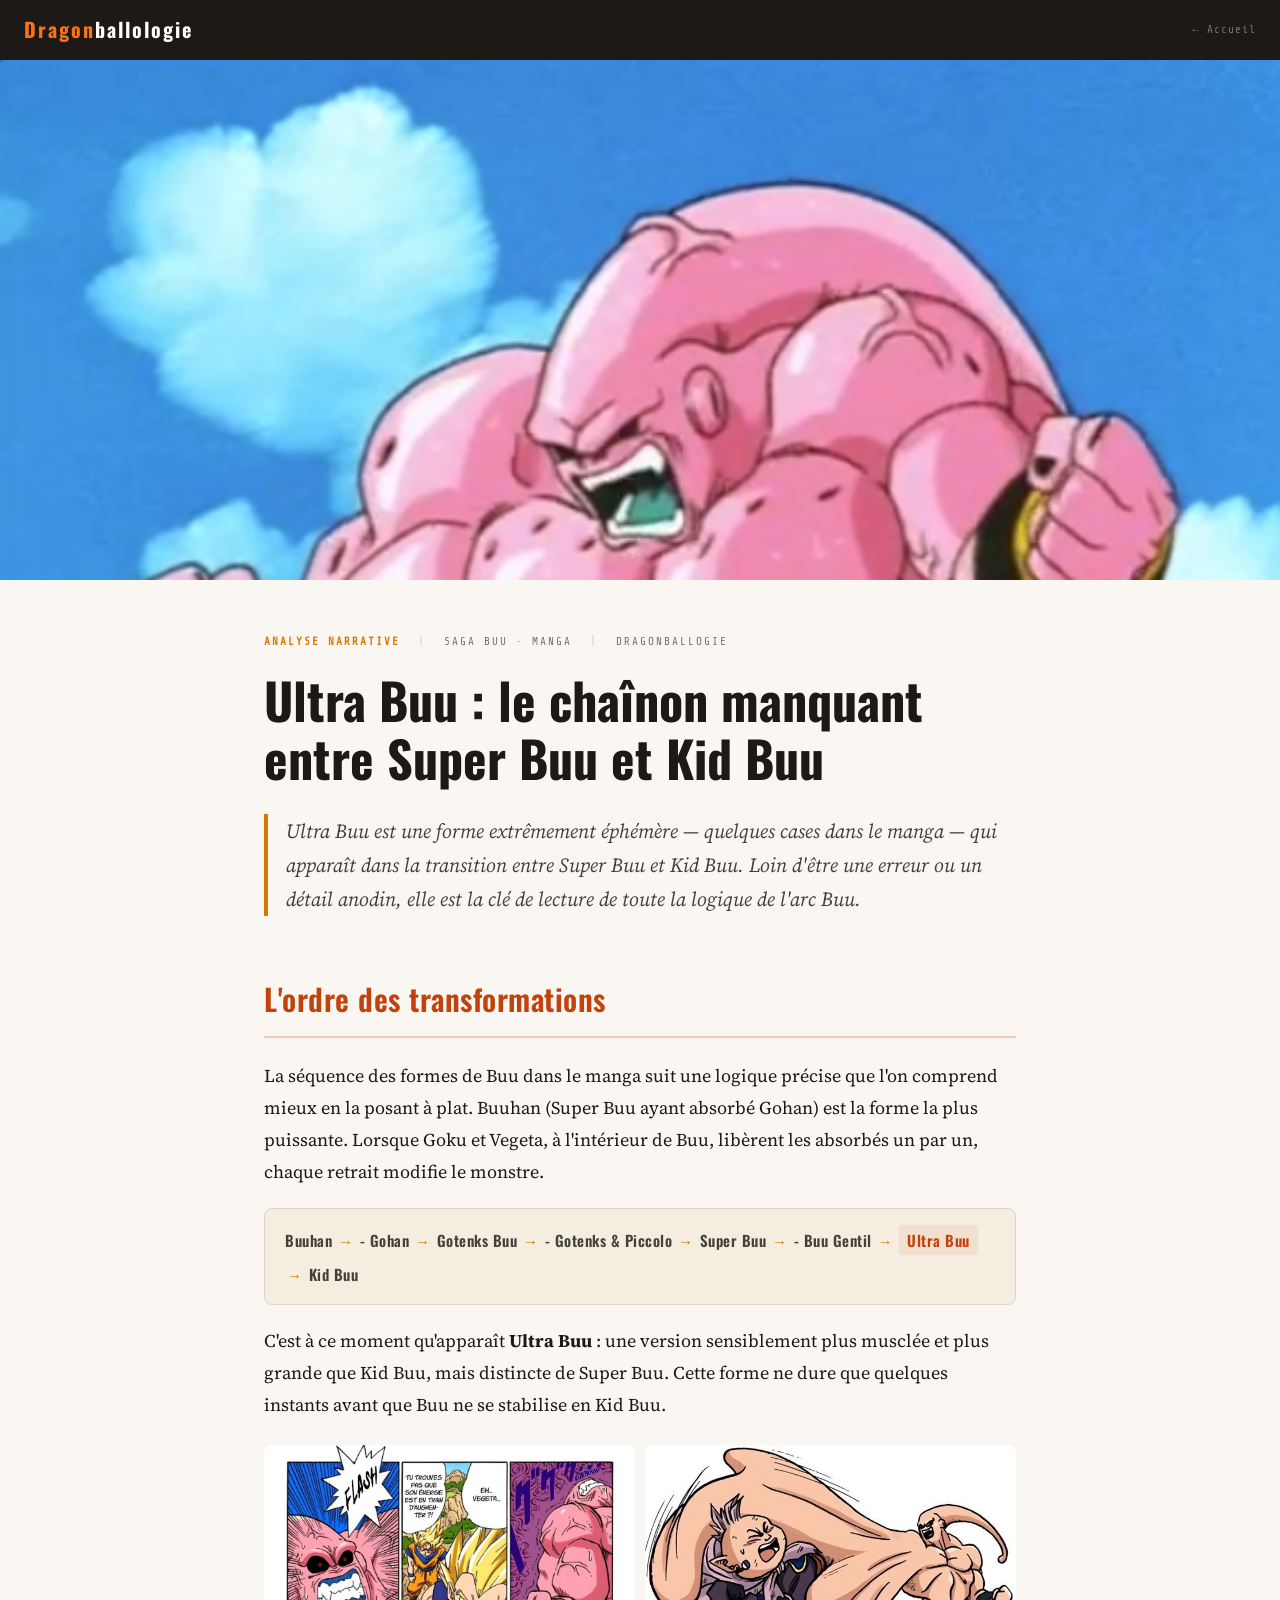
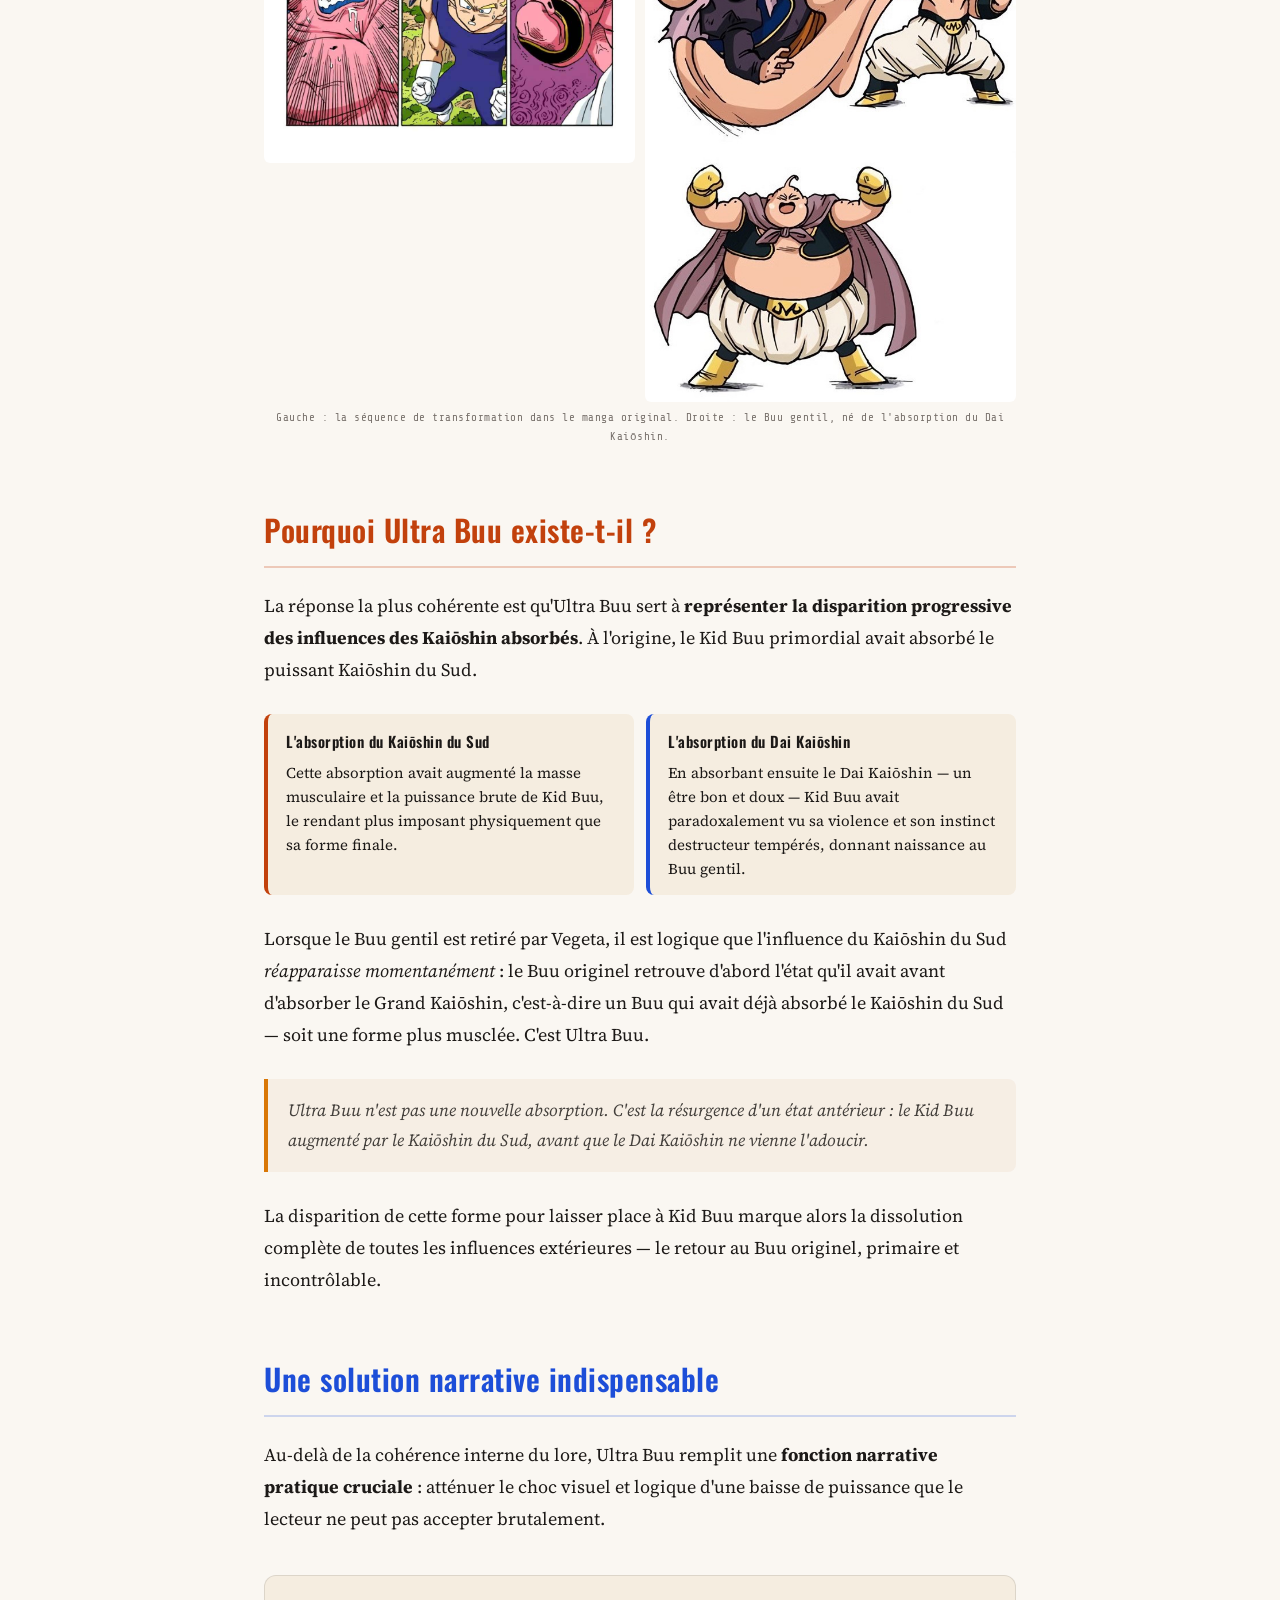
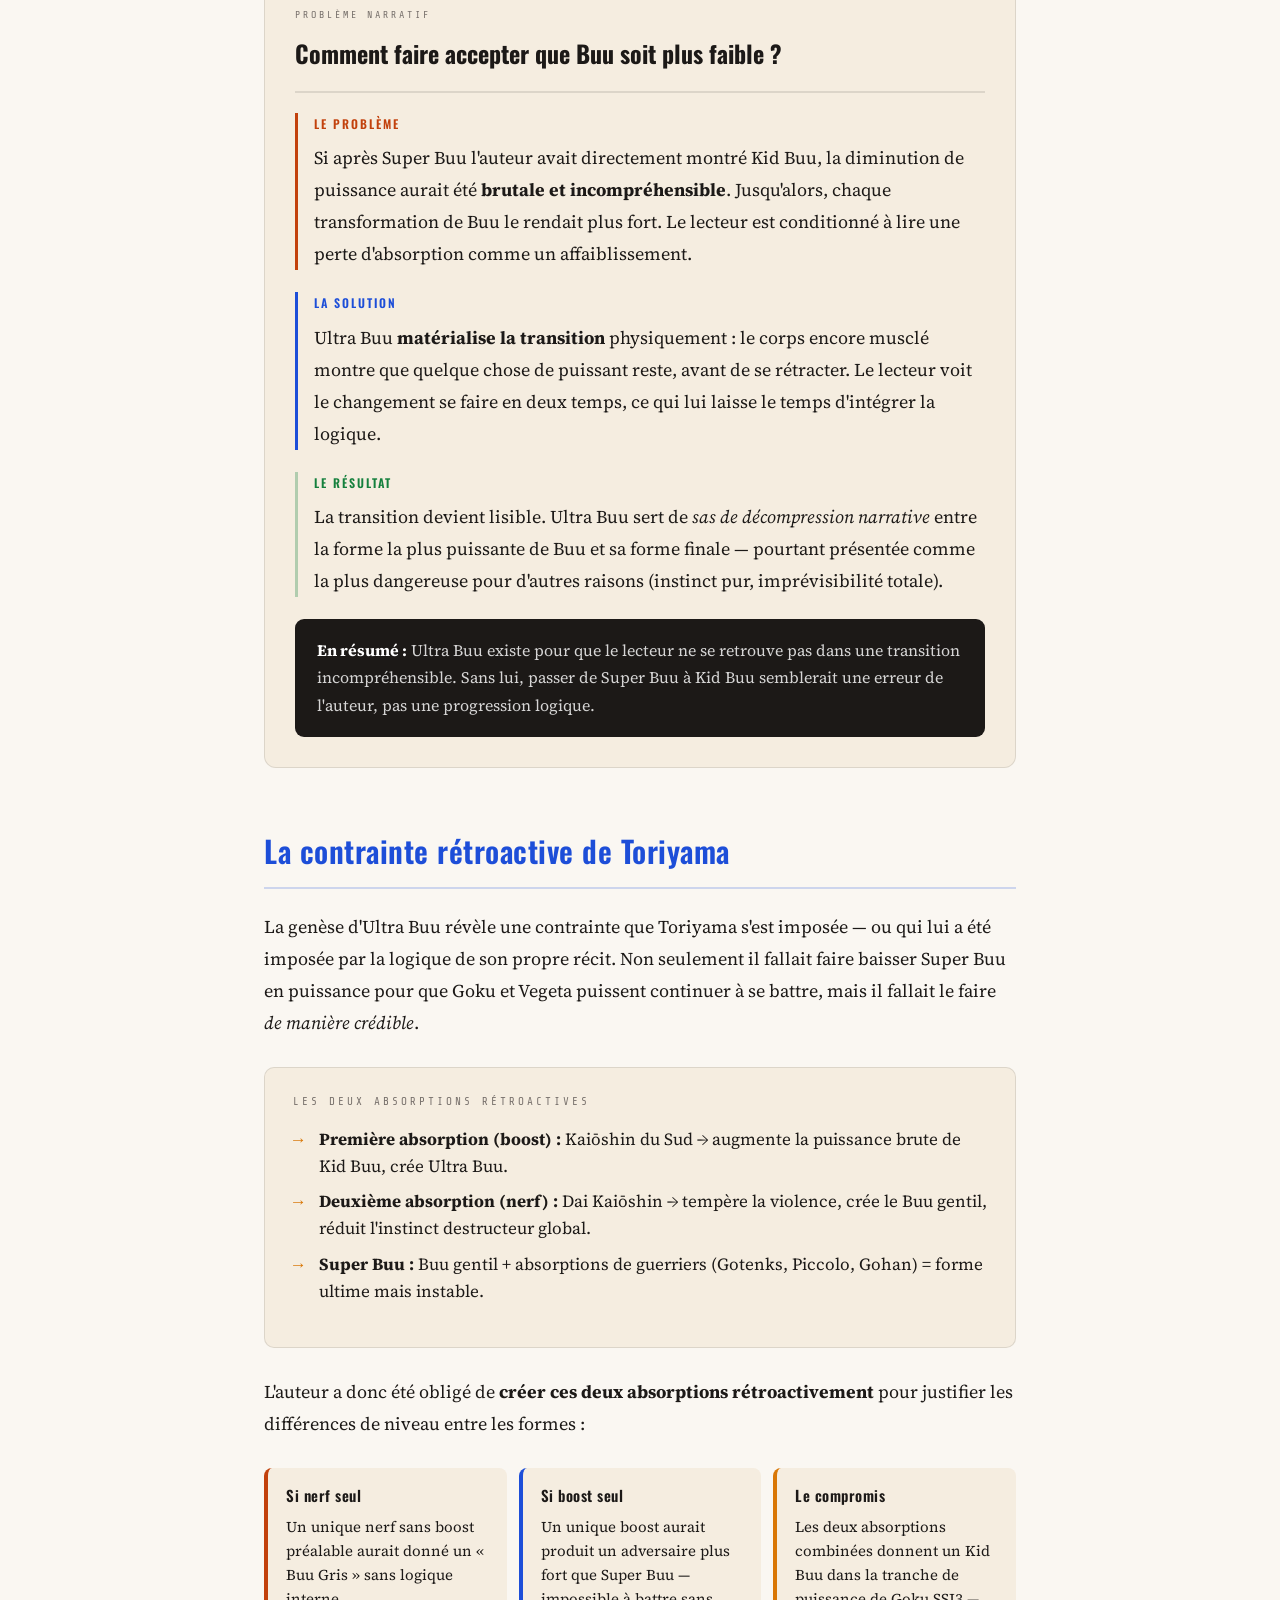
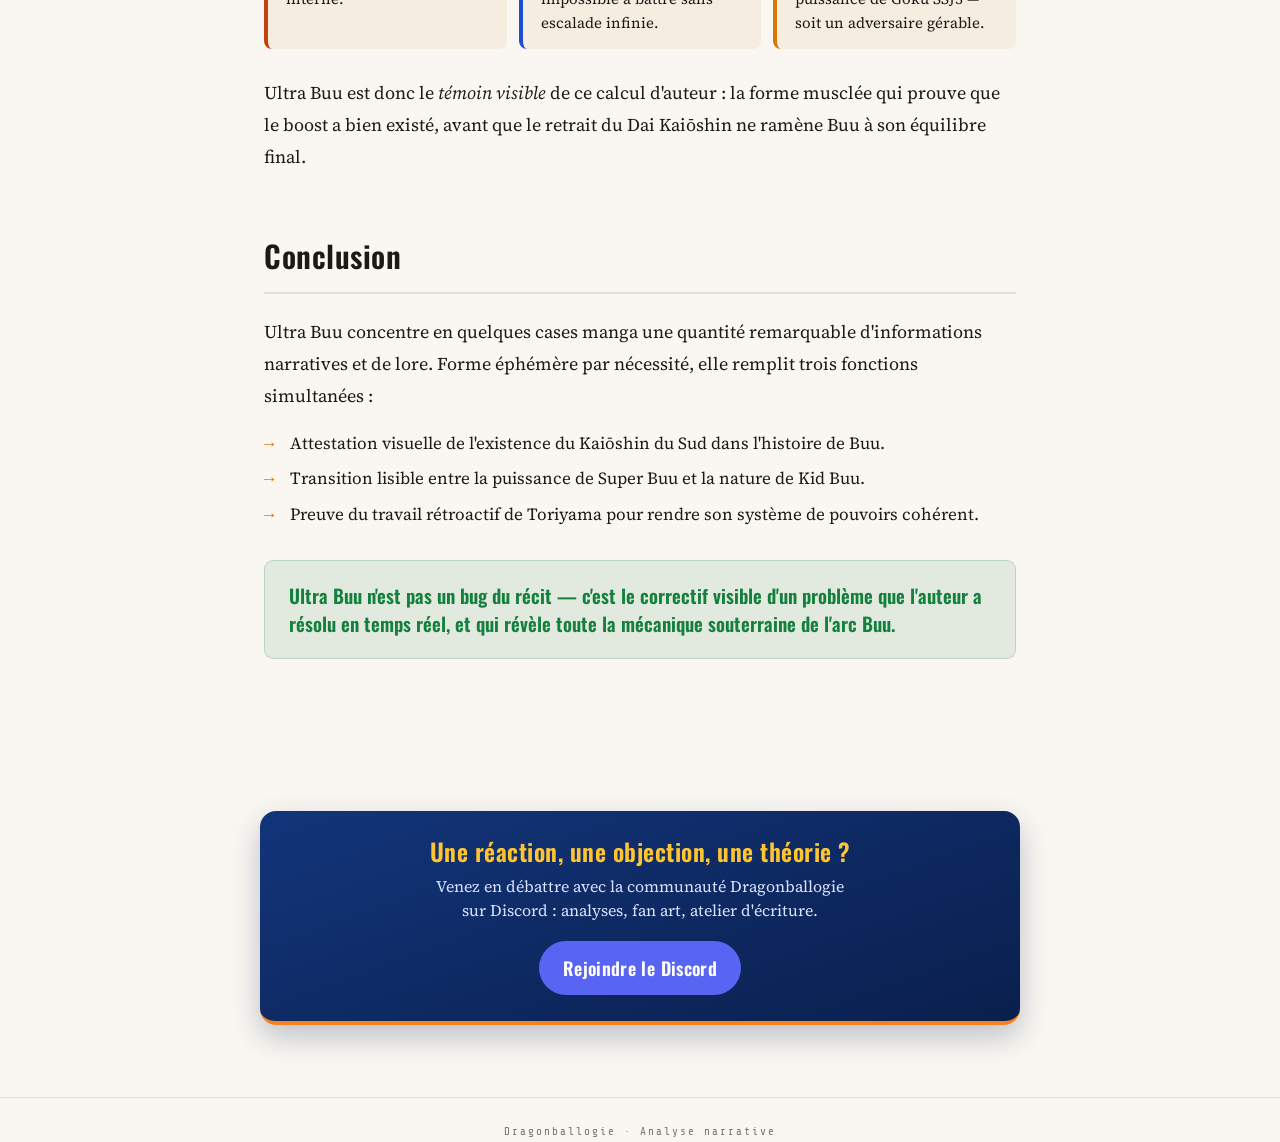
==== commit 3e84b1a4: "Retire l’ancienne signature Debat-Z" ====
--- a/index.html
+++ b/index.html
@@ -5,7 +5,7 @@
   <meta name="viewport" content="width=device-width, initial-scale=1.0">
   <title>Ultra Buu — Dragonballologie</title>
   <link rel="stylesheet" href="ultra_buu_1.css">
-<script src="/assets/site-nav.js" defer></script>
+<script src="/assets/site-nav.js?v=10" defer></script>
 <script data-goatcounter="https://dragonballogy.goatcounter.com/count" async src="//gc.zgo.at/count.js"></script>
 </head>
 <body>
@@ -24,7 +24,7 @@
     <span class="sep">|</span>
     <span>Saga Buu · Manga</span>
     <span class="sep">|</span>
-    <span>Debat-Z</span>
+    <span>Dragonballogie</span>
   </div>
 
   <h1>Ultra Buu : le chaînon manquant entre Super Buu et Kid Buu</h1>
@@ -165,7 +165,7 @@
 <p>Venez en débattre avec la communauté Dragonballogie sur Discord : analyses, fan art, atelier d'écriture.</p>
 <a class="dbz-btn" href="https://discord.gg/JxMAuBbpQ" target="_blank" rel="noopener">Rejoindre le Discord</a>
 </section>
-<footer class="foot">Dragonballologie · Analyse narrative · Debat-Z</footer>
+<footer class="foot">Dragonballogie · Analyse narrative</footer>
 
 </body>
 </html>
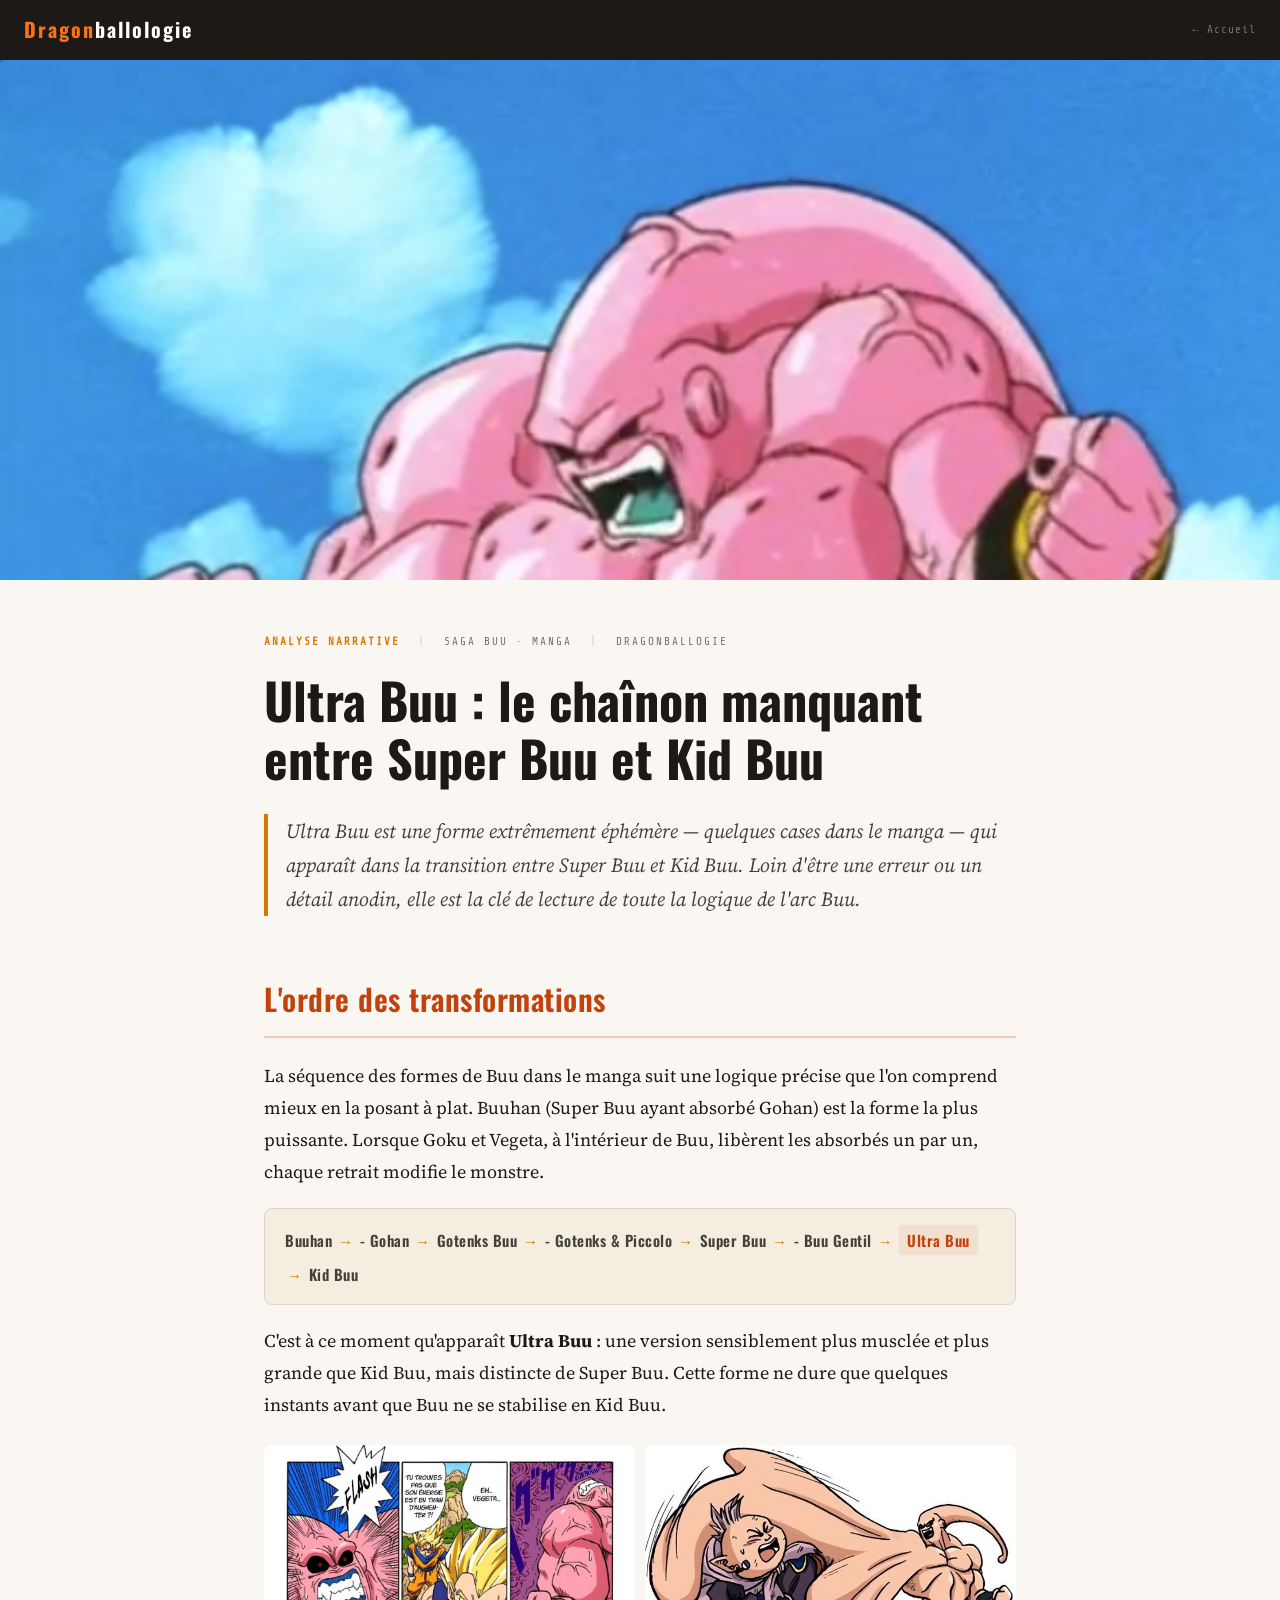
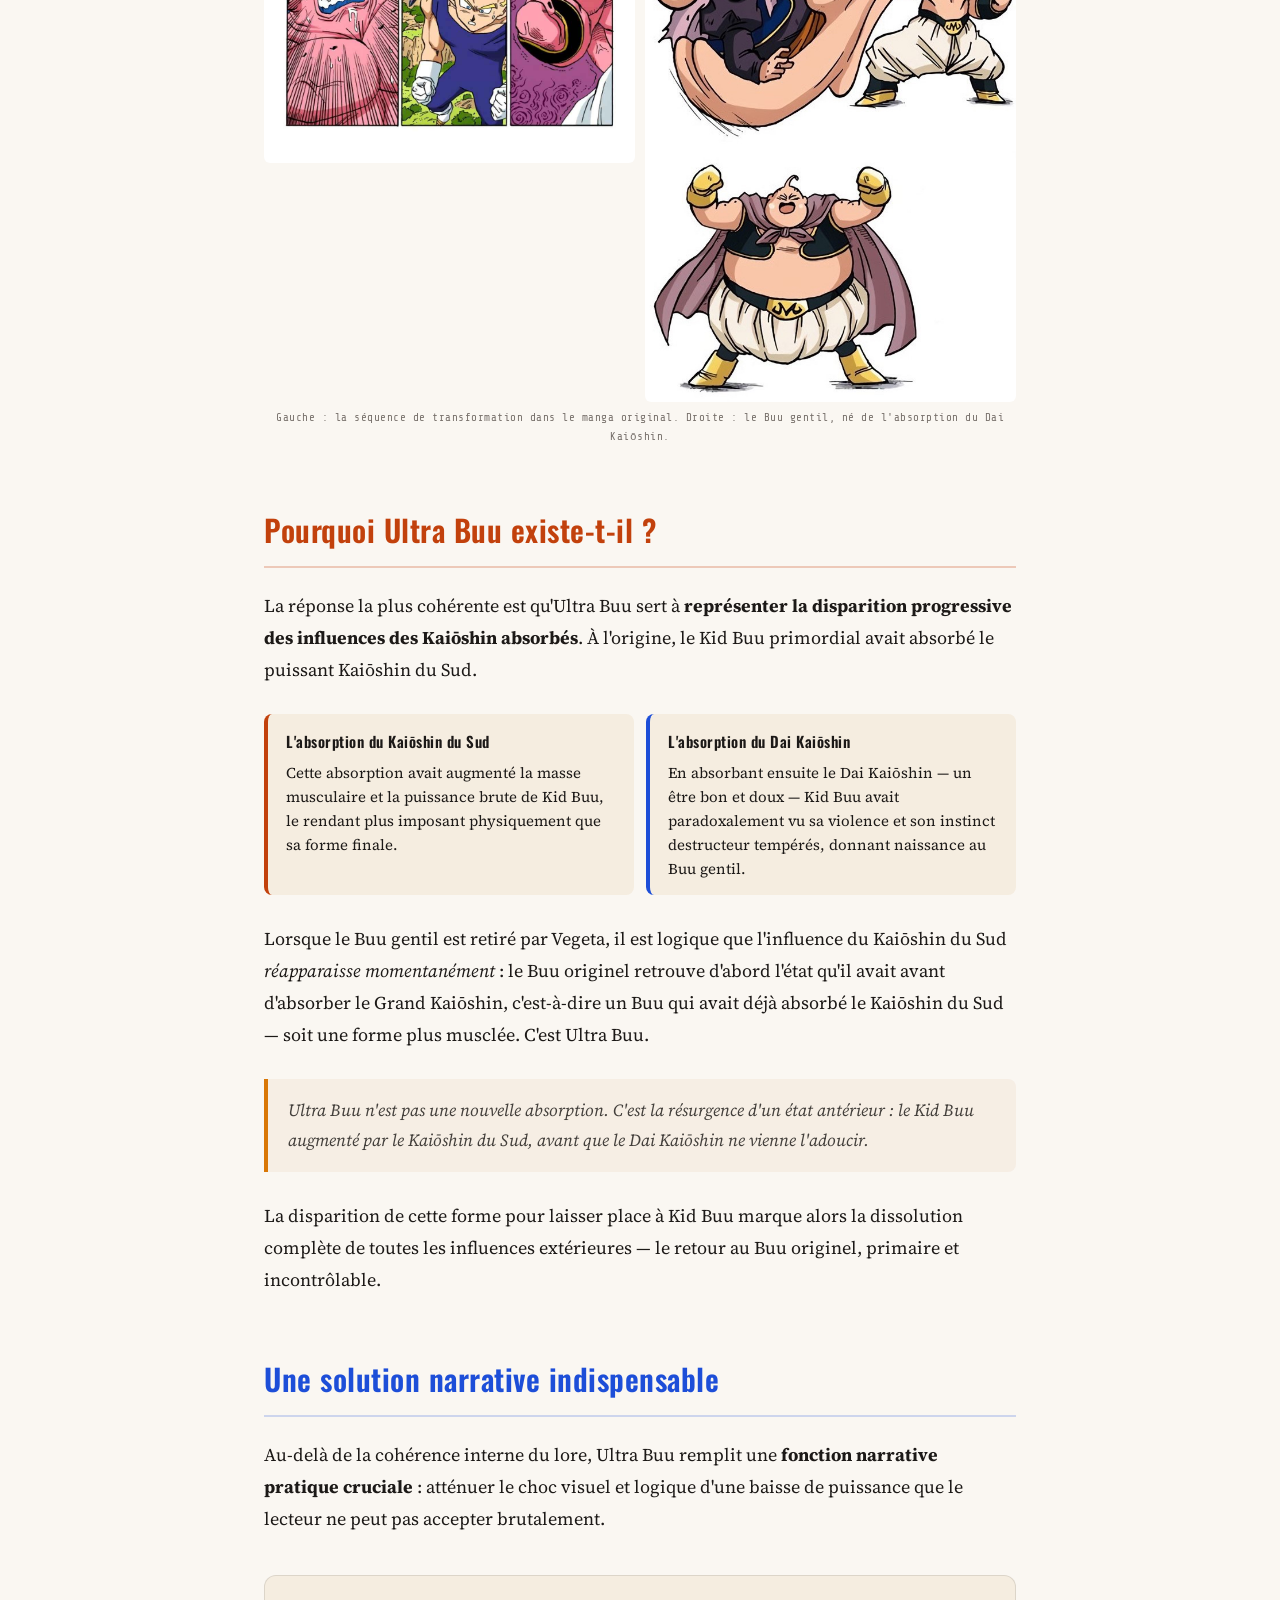
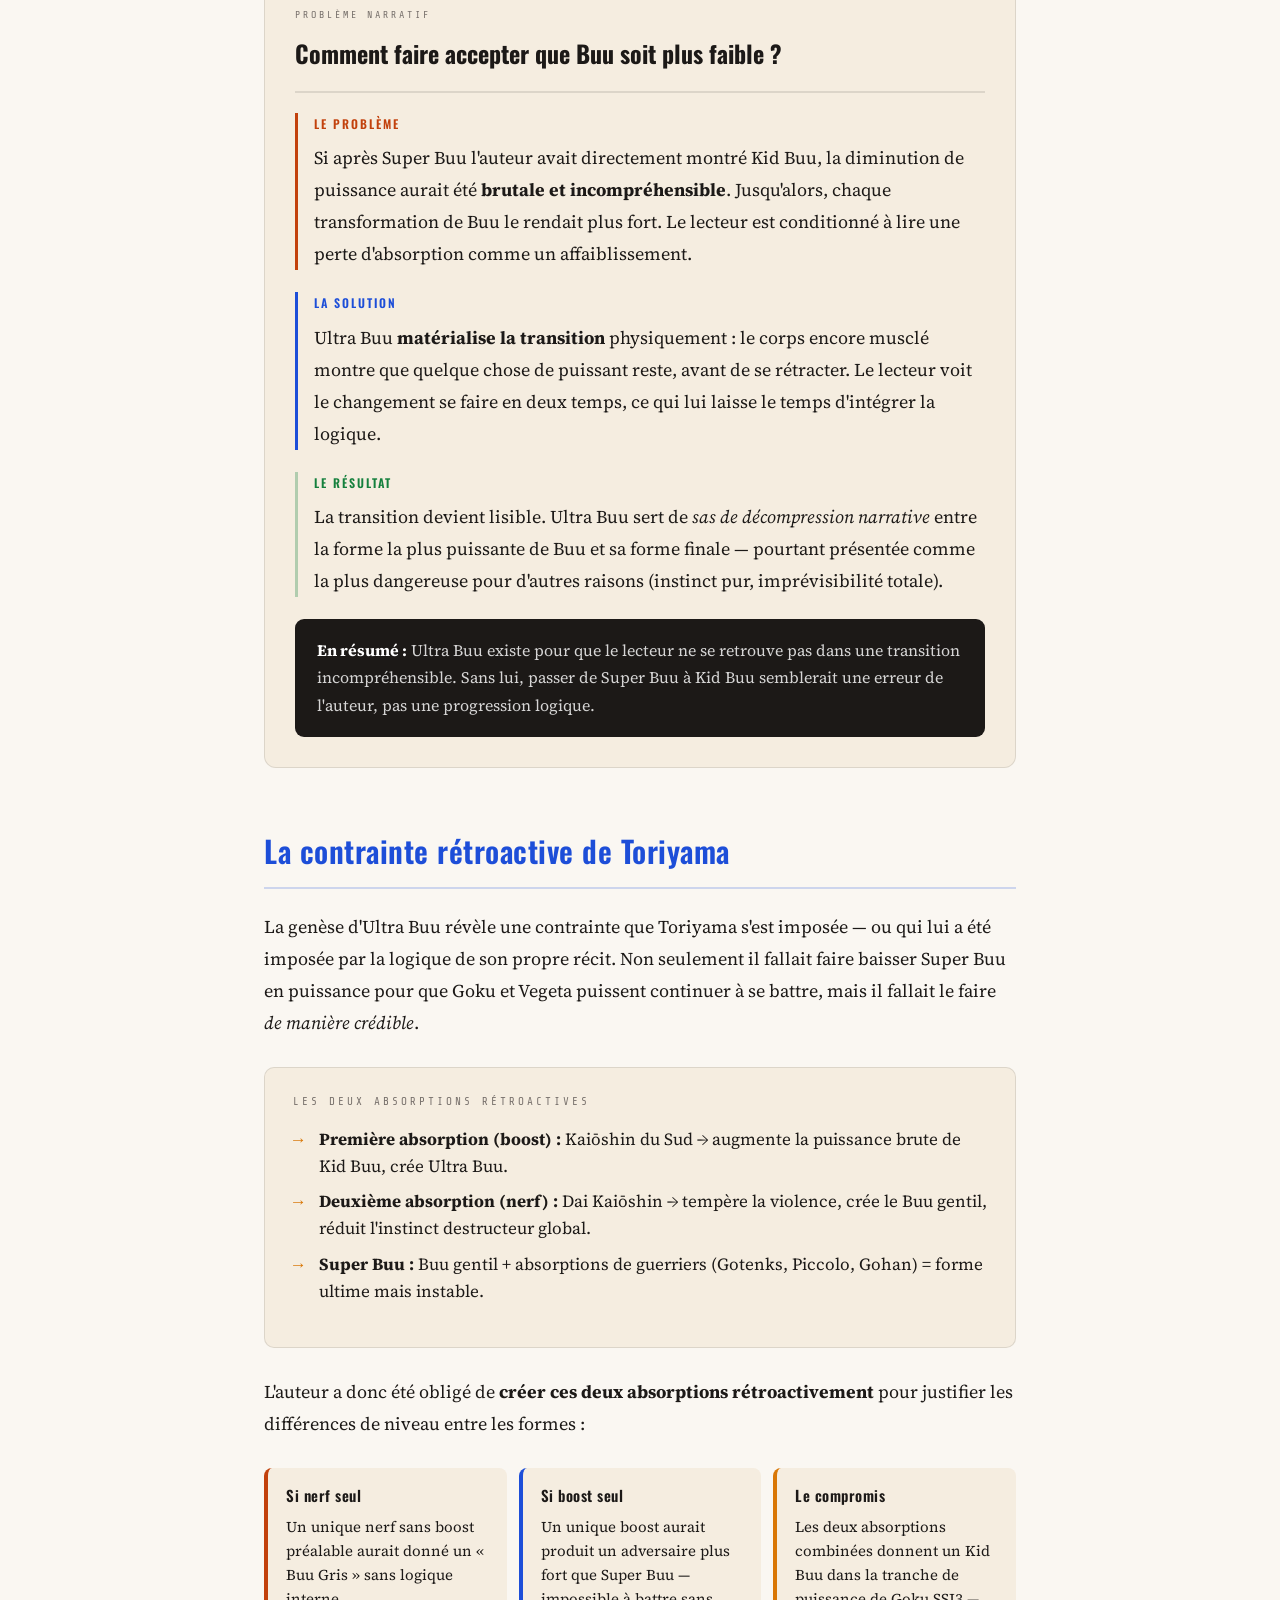
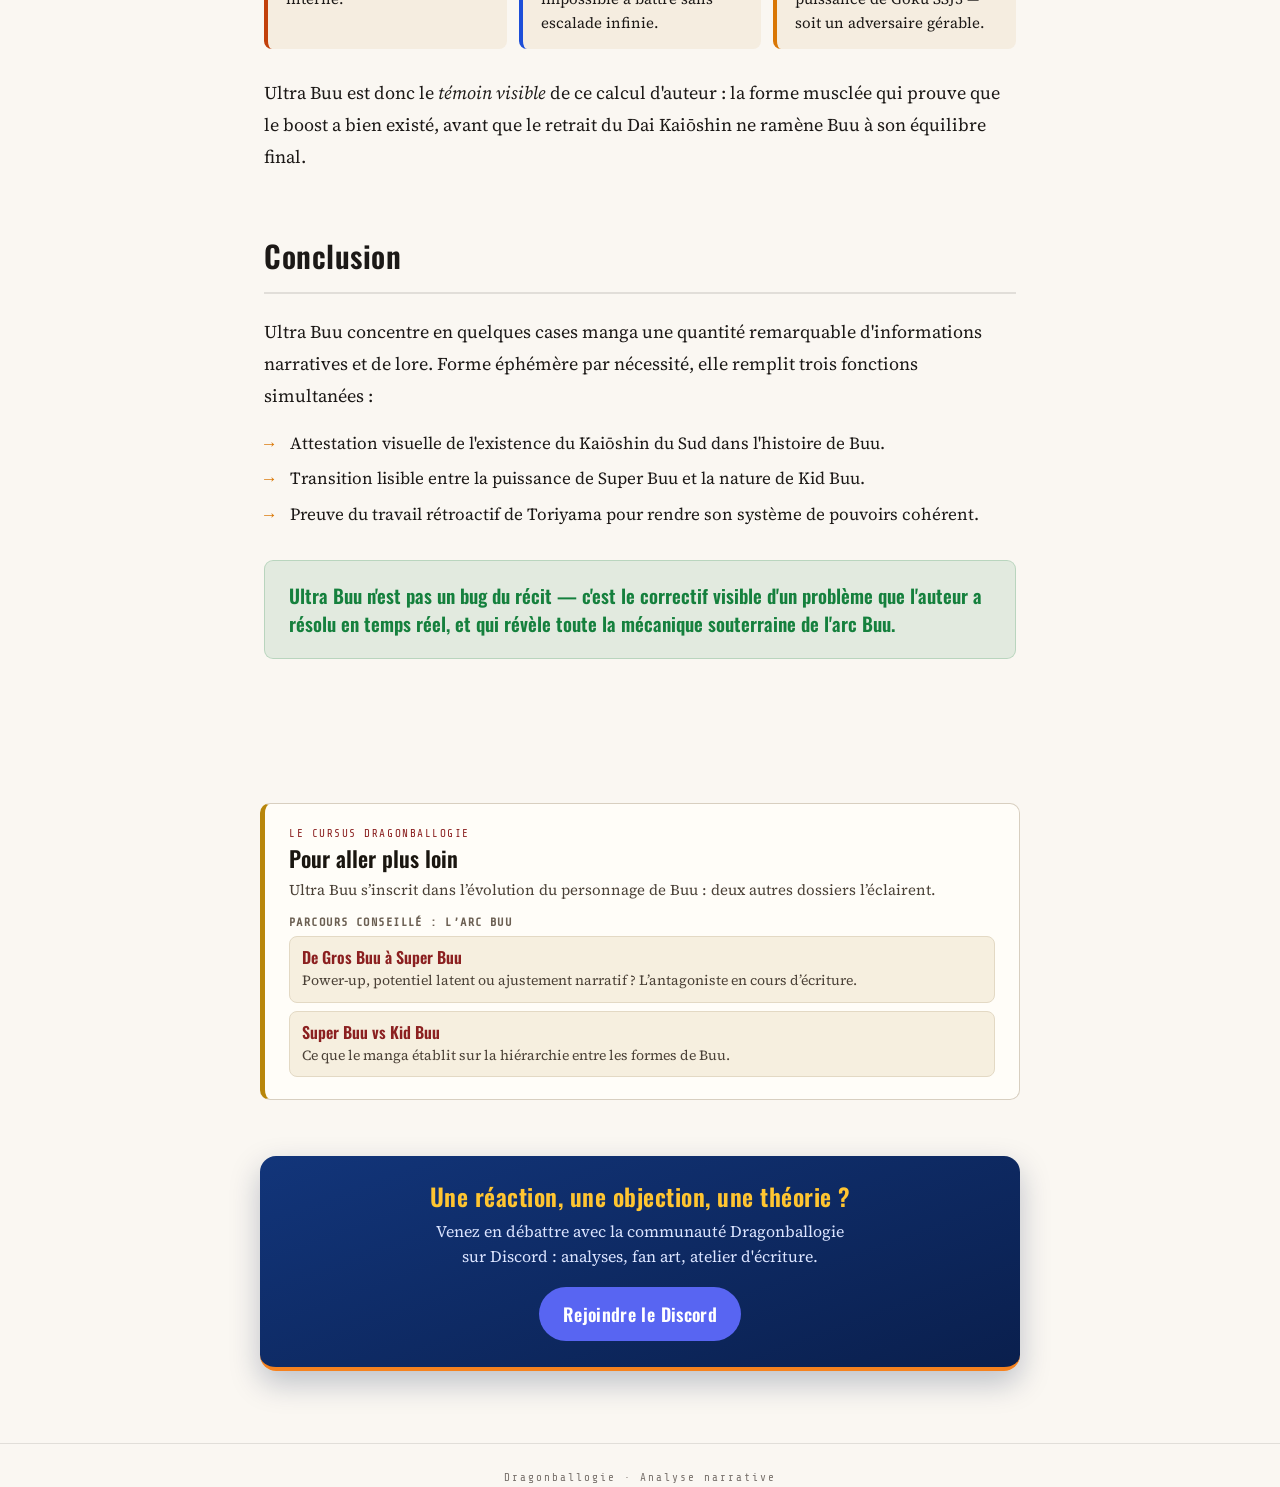
==== commit 7bb093fc: "Ajouter les liens du cursus (acquérir, appliquer, croiser) vers les dossiers liés Co-Authored-By: Cl" ====
--- a/index.html
+++ b/index.html
@@ -158,6 +158,8 @@
 
 </main>
 
+<!-- cursus-liens -->
+<aside class="cl-liens" aria-labelledby="cl-t"><style>.cl-liens{box-sizing:border-box;width:calc(100% - 32px);max-width:760px;margin:48px auto 8px;padding:22px 24px;background:#fffdf8;color:#1a1610;border:1px solid #d8cfc0;border-left:5px solid #b8860b;border-radius:10px;font-family:'Source Serif 4',Georgia,serif;font-size:16px;line-height:1.55;text-align:left}.cl-liens *{box-sizing:border-box}.cl-liens .cl-k{display:block;font:11px/1.4 'Share Tech Mono',monospace;letter-spacing:.14em;text-transform:uppercase;color:#8b2020;margin:0 0 4px}.cl-liens h2{font:600 22px/1.2 'Oswald',Arial,sans-serif;margin:0 0 6px;color:#1a1610;border:0;padding:0;text-transform:none;letter-spacing:0}.cl-liens p{margin:0 0 10px;color:#4a4036;font-size:15px}.cl-liens h3{font:600 12px/1.3 'Share Tech Mono',monospace;letter-spacing:.12em;text-transform:uppercase;color:#6b5f52;margin:14px 0 6px;border:0;padding:0}.cl-liens ul{list-style:none;margin:0;padding:0;display:grid;gap:8px}.cl-liens li{margin:0;padding:0}.cl-liens a{display:block;text-decoration:none;background:#f6efdf;border:1px solid #e3d9c4;border-radius:8px;padding:10px 12px;color:#1a1610}.cl-liens a:hover,.cl-liens a:focus-visible{border-color:#b8860b;background:#f3e8cf}.cl-liens a b{display:block;font:600 16px/1.3 'Oswald',Arial,sans-serif;color:#8b2020}.cl-liens a span{display:block;font-size:14px;color:#4a4036;margin-top:2px}</style><span class="cl-k">Le cursus Dragonballogie</span><h2 id="cl-t">Pour aller plus loin</h2><p>Ultra Buu s’inscrit dans l’évolution du personnage de Buu : deux autres dossiers l’éclairent.</p><h3>Parcours conseillé : l’arc Buu</h3><ul><li><a href="/Article-Gros-Buu-Super-Buu/"><b>De Gros Buu à Super Buu</b><span>Power-up, potentiel latent ou ajustement narratif ? L’antagoniste en cours d’écriture.</span></a></li><li><a href="/Super-Buu-vs-Kid-Buu/article-superbuu-vs-kidbuu.html"><b>Super Buu vs Kid Buu</b><span>Ce que le manga établit sur la hiérarchie entre les formes de Buu.</span></a></li></ul></aside>
 <!-- cta-discord -->
 <section class="dbz-cta">
 <style>.dbz-cta{box-sizing:border-box;width:calc(100% - 32px);max-width:760px;margin:56px auto 40px;padding:26px 24px;border-radius:16px;background:linear-gradient(160deg,#12357a,#0a1f4d);color:#fff;text-align:center;font-family:'Source Serif 4',Georgia,serif;box-shadow:0 12px 30px rgba(10,31,77,.25);border-bottom:4px solid #f5821f}.dbz-cta h3{font-family:'Oswald',sans-serif;font-size:24px;line-height:1.2;margin:0 0 8px;color:#ffc531;border:0}.dbz-cta p{margin:0 auto 18px;max-width:52ch;color:#dbe4ff;font-size:16px;line-height:1.55}.dbz-cta a.dbz-btn{display:inline-block;padding:11px 24px;border-radius:999px;background:#5865F2;color:#fff;text-decoration:none;font-family:'Oswald',sans-serif;font-weight:600;letter-spacing:.02em}.dbz-cta a.dbz-btn:hover{background:#f5821f;color:#fff}</style>
